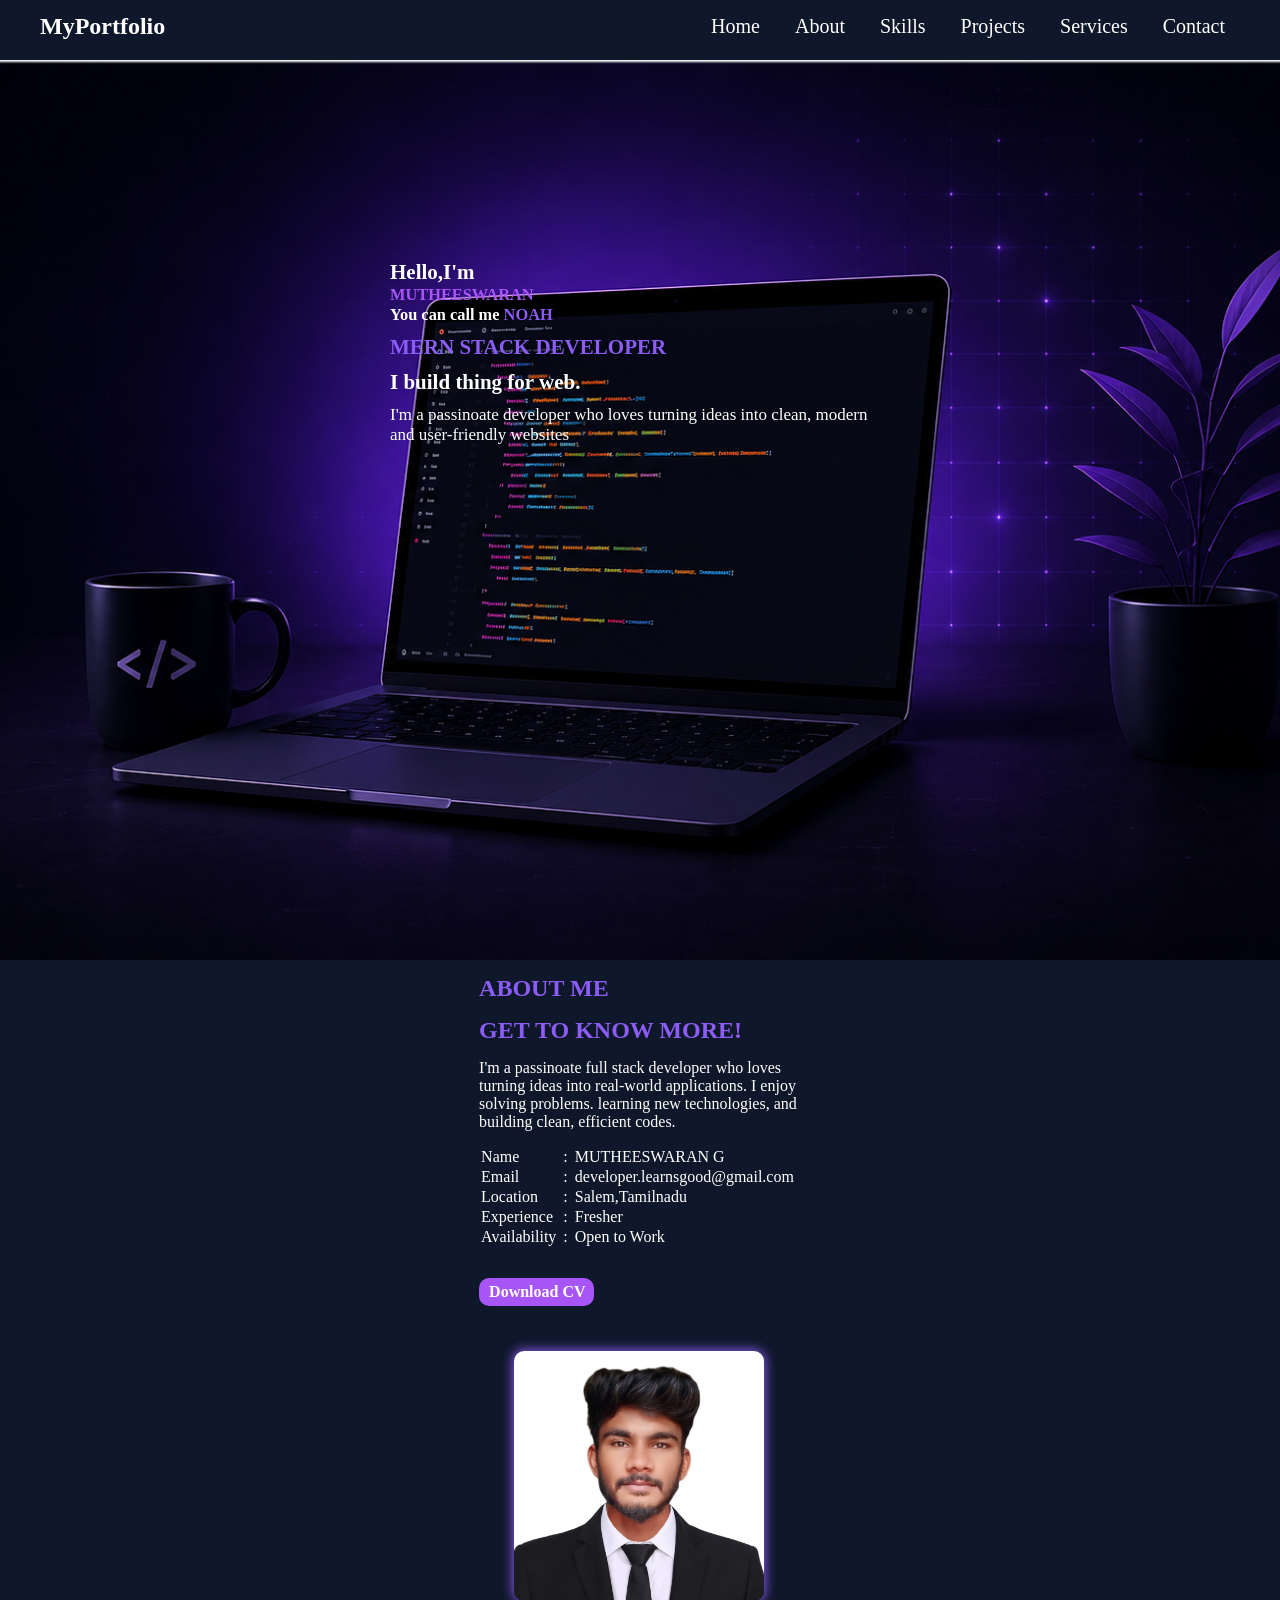
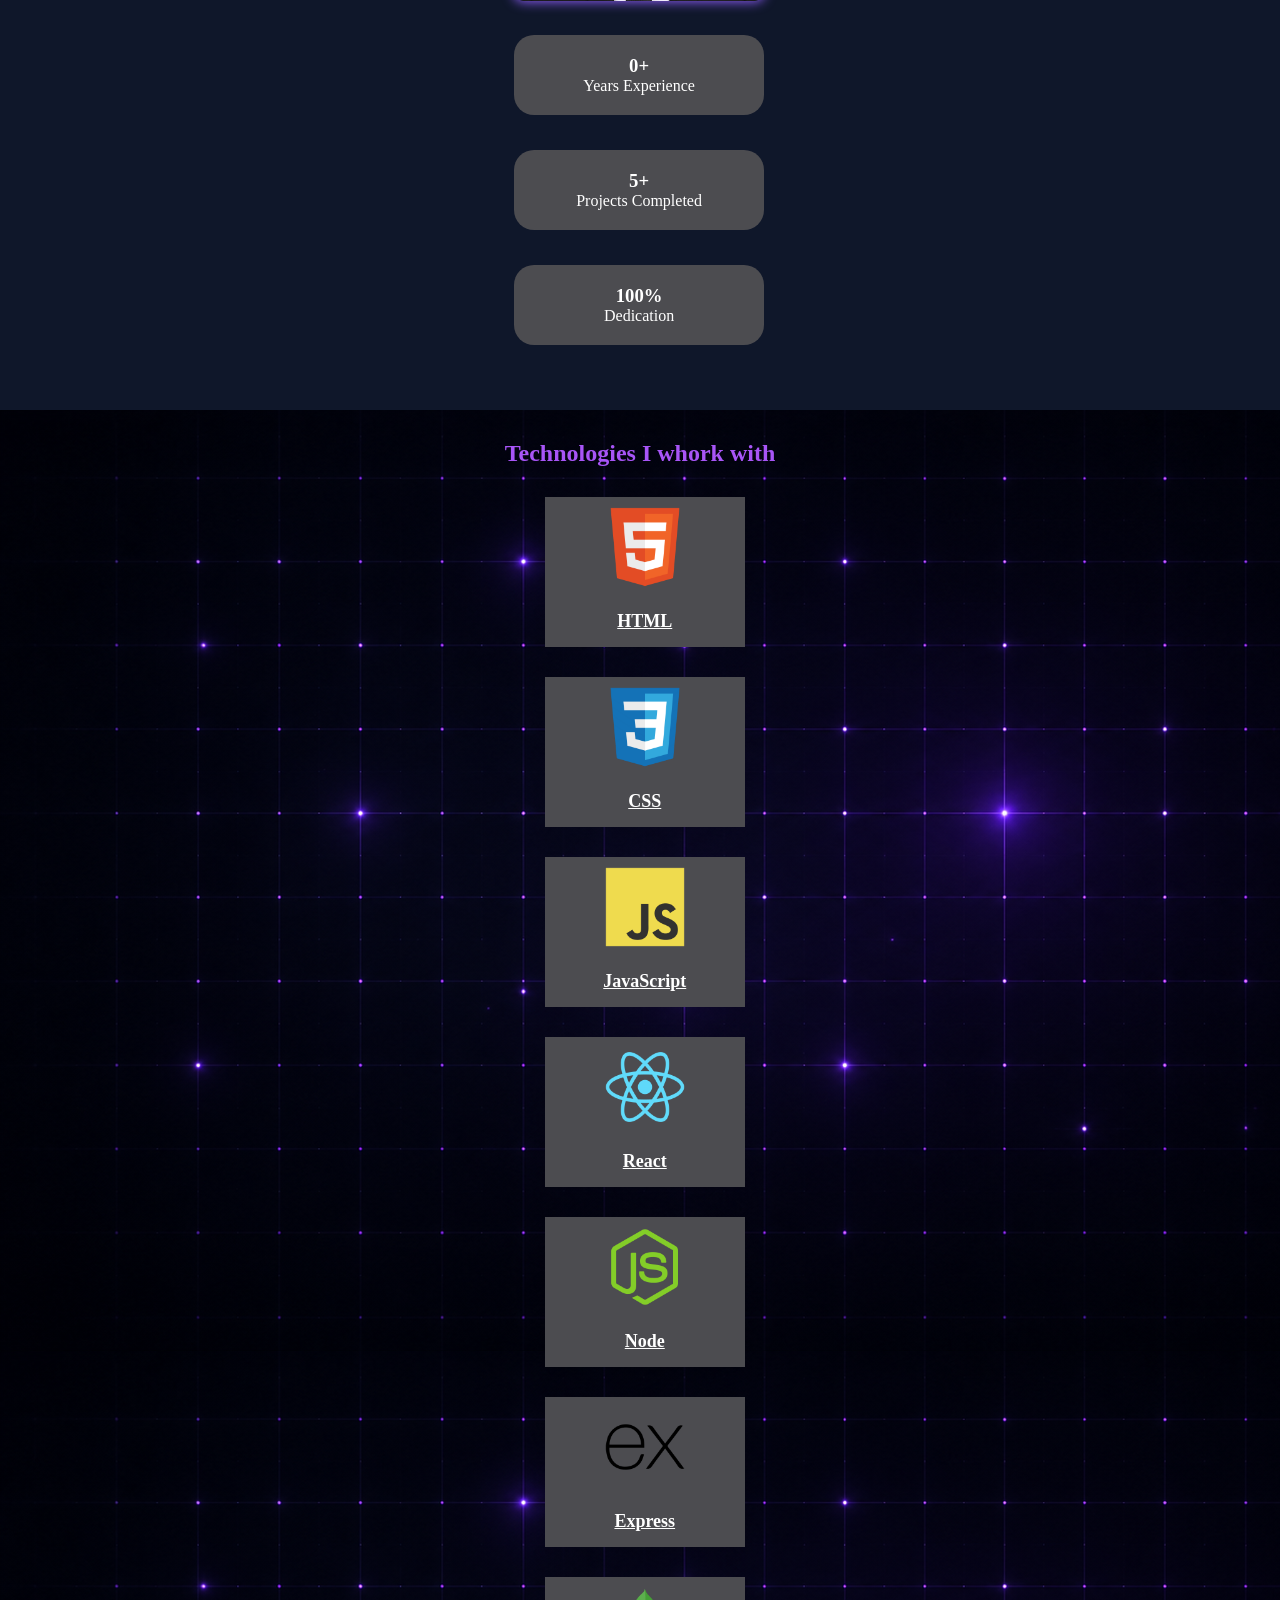
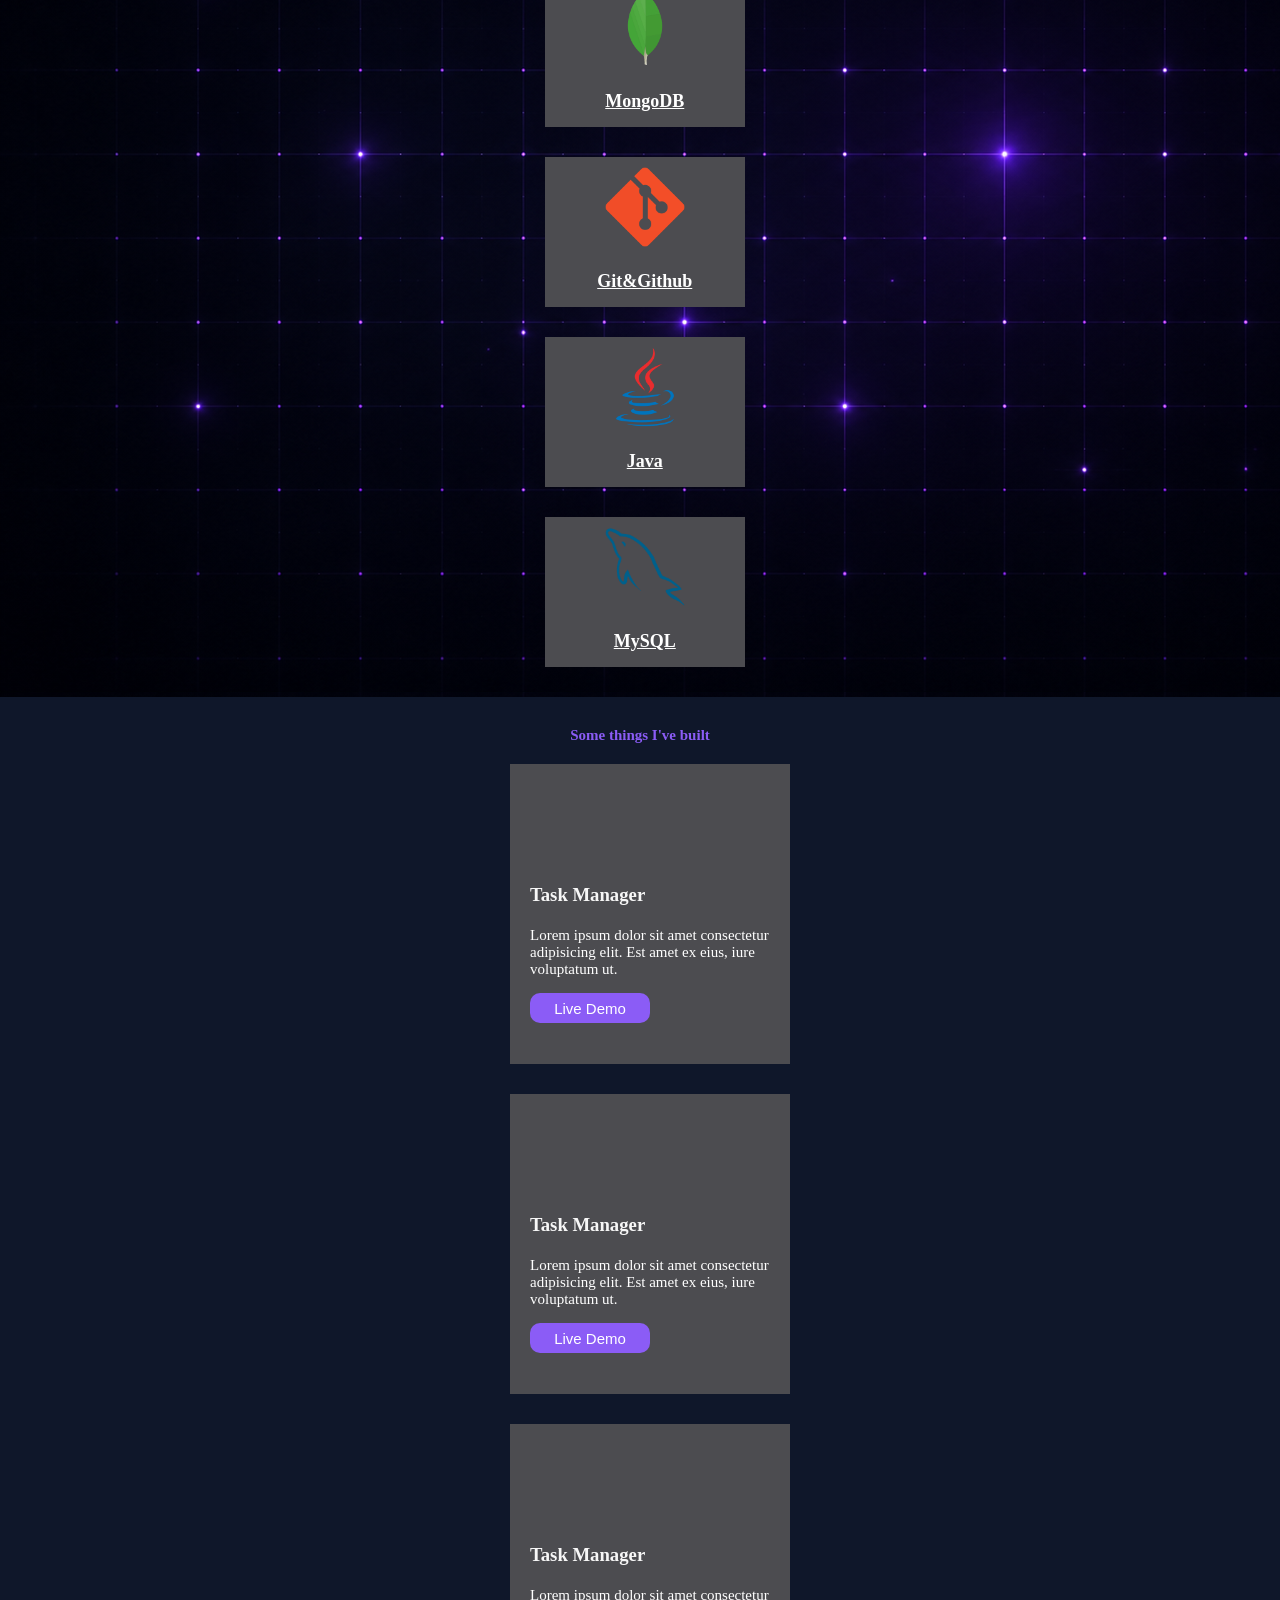
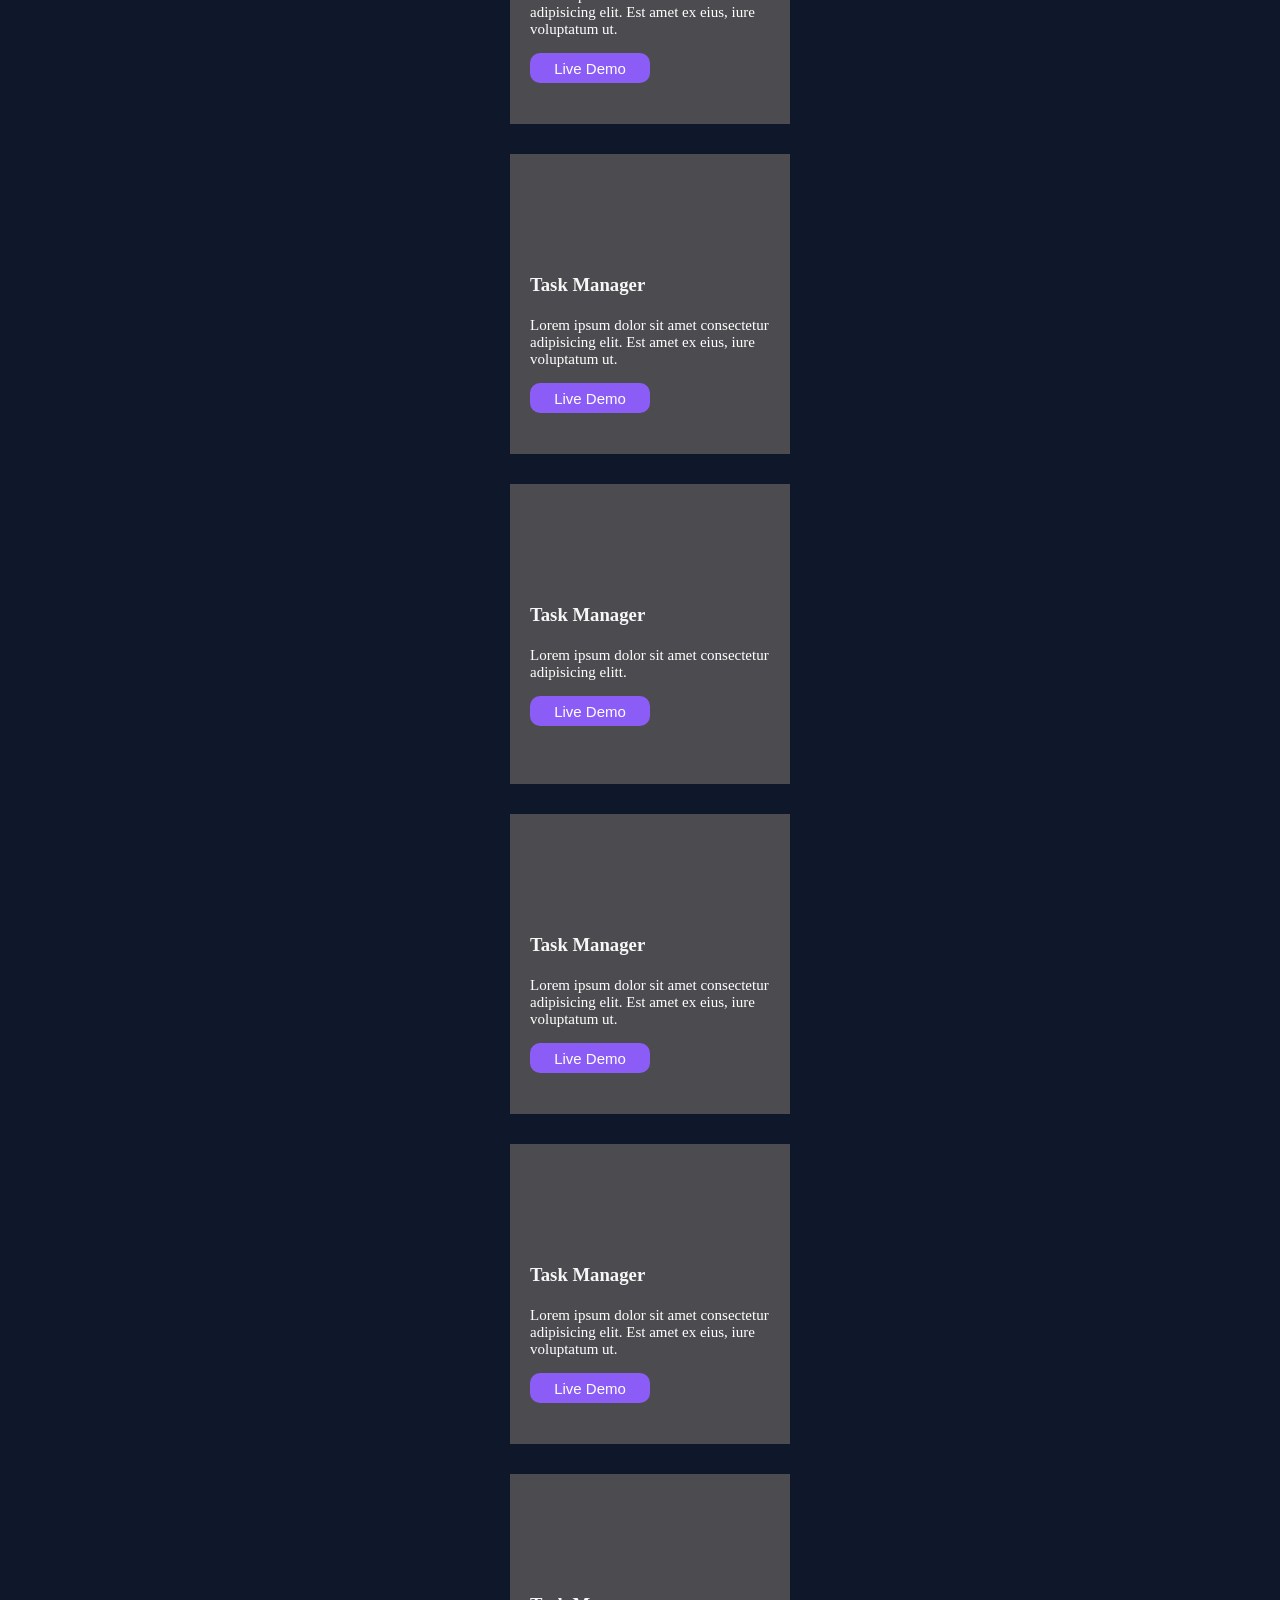
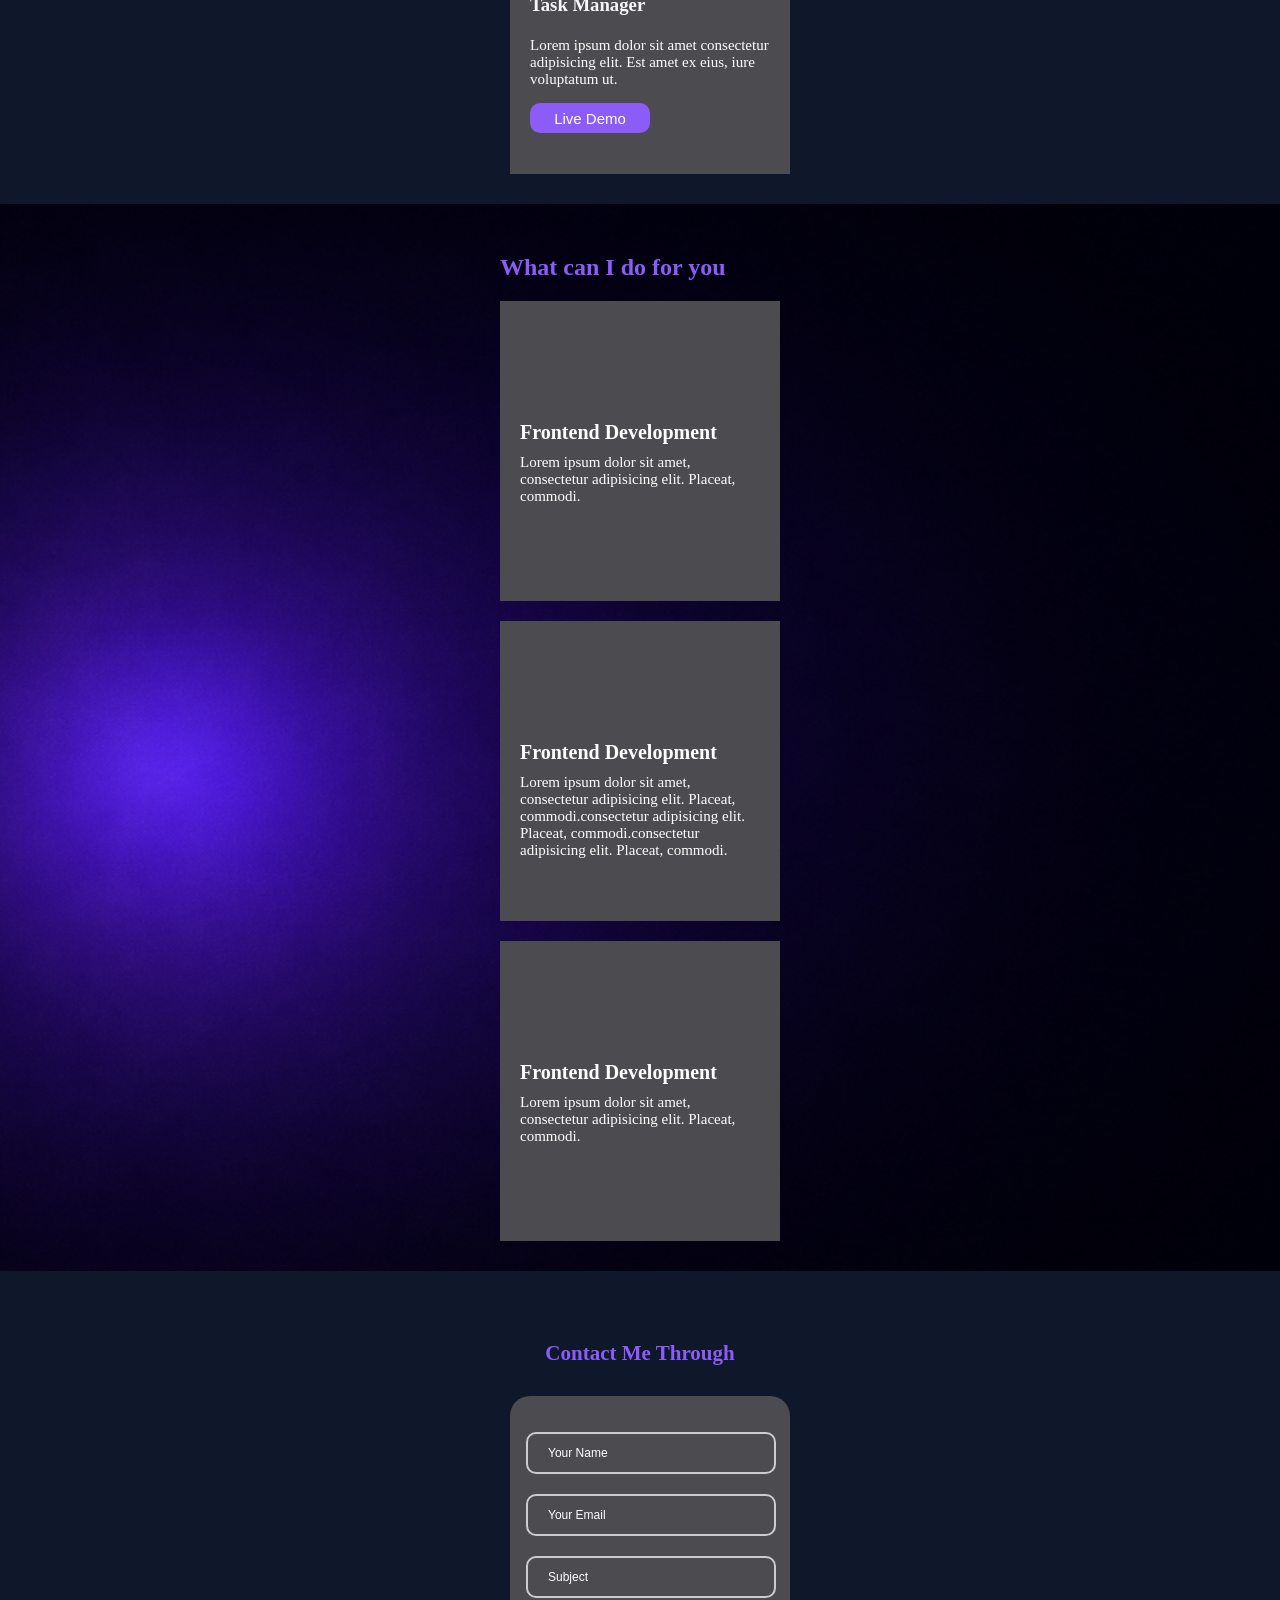
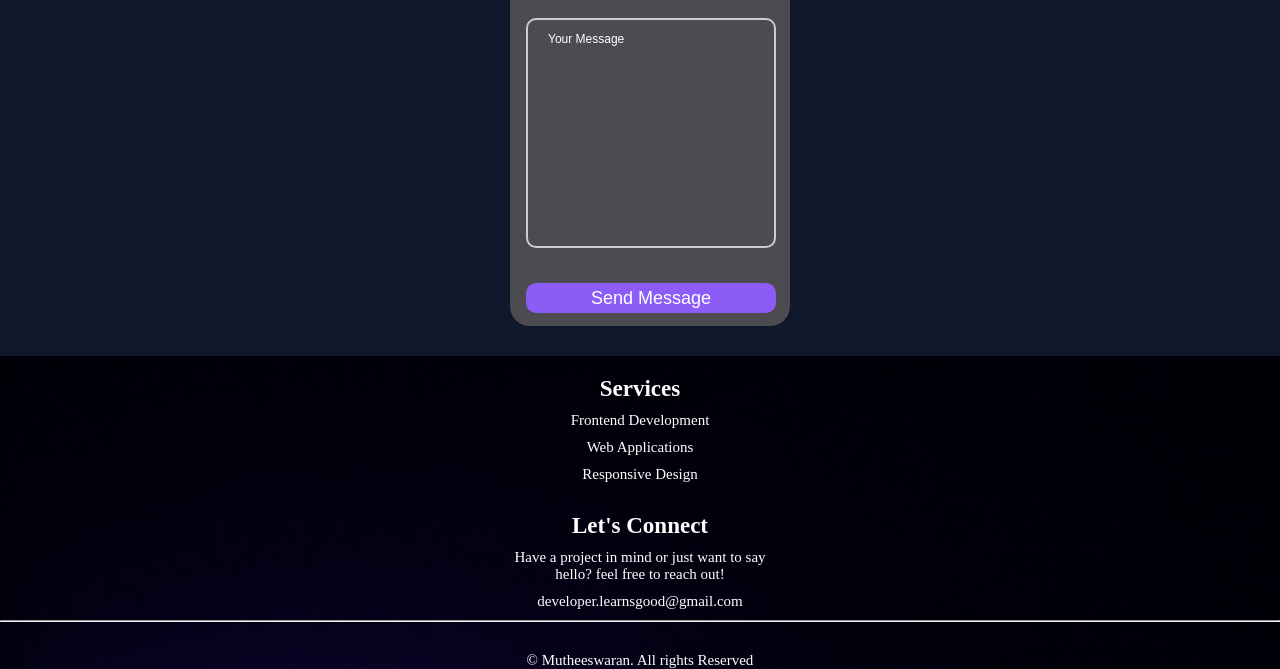
==== index.html @ 81191533 "one device complete" ====
<!DOCTYPE html>
<html lang="en">
<head>
    <meta charset="UTF-8">
    <meta name="viewport" content="width=device-width, initial-scale=1.0">
    <title>MUTHEESWARAN</title>

    <link rel="stylesheet" href="style.css">
    <link rel="stylesheet" href="responsive.css">
</head>
<body>
    <header>
        <nav class="navbar">
            <h1 class="logo">MyPortfolio</h1>
            <ul class="navbar-list">
                <li><a href="#home">Home</a></li>
                <li><a href="#about">About</a></li>
                <li><a href="#Skills">Skills</a></li>
                <li><a href="#projects">Projects</a></li>
                <li><a href="#services">Services</a></li>
                <li><a href="#contact">Contact</a></li>
            </ul>
           <p class="menu-icon"  onclick="shownav()"> <svg xmlns="http://www.w3.org/2000/svg" height="24px" viewBox="0 -960 960 960" width="24px" fill="#e3e3e3"><path d="M120-240v-80h720v80H120Zm0-200v-80h720v80H120Zm0-200v-80h720v80H120Z"/></svg></p>
        </nav>

        <nav class="side-navbar">
            <p class="side-icon" onclick="closenav()"><svg xmlns="http://www.w3.org/2000/svg" height="30px" viewBox="0 -960 960 960" width="30px" fill="#e3e3e3"><path d="m256-200-56-56 224-224-224-224 56-56 224 224 224-224 56 56-224 224 224 224-56 56-224-224-224 224Z"/></svg></p>
            <ul class="side-navbar-list">
                <li><a href="#home">Home</a></li>
                <li><a href="#about">About</a></li>
                <li><a href="#Skills">Skills</a></li>
                <li><a href="#projects">Projects</a></li>
                <li><a href="#services">Services</a></li>
                <li><a href="#contact">Contact</a></li>
            </ul>
          
        </nav>
        
    </header>

    <main class="main-container">
        <article class="full-content">
            <section class="main-content">
                <h2>Hello,I'm <br><h1 class="myname"> MUTHEESWARAN</h1></h2>
                <h1>You can call me <span class="nickname">NOAH </span></h1>
                <h2 class="domain">MERN STACK DEVELOPER</h2>
                <h2>I build thing for web.</h2>
                <p>I'm a passinoate developer who  loves turning ideas into  clean, modern and user-friendly websites</p>
            </section>
        </article>
<!-- --------------about section -------------------------------->
            <article class="about-container" id="about">
                <section class="full-about">
                <div class="about-container1">
                <h2>ABOUT ME</h2>
                <h2>GET TO KNOW MORE!</h2>
                <p>I'm a passinoate full stack developer who loves  turning ideas into real-world applications. I enjoy solving problems. learning new technologies, and building clean, efficient codes.</p>
                <table>
                    <tr>
                        <td>Name</td>
                        <td>:</td>
                        <td>MUTHEESWARAN G</td>
                    </tr>
                    <tr>
                        <td>Email</td>
                        <td>:</td>
                        <td>developer.learnsgood@gmail.com</td>
                    </tr>
                    <tr>
                        <td>Location</td>
                        <td>:</td>
                        <td>Salem,Tamilnadu</td>
                    </tr>
                    <tr>
                        <td>Experience</td>
                        <td>:</td>
                        <td>Fresher</td>
                    </tr>
                    <tr>
                        <td>Availability</td>
                        <td>:</td>
                        <td>Open to Work</td>
                    </tr>
                </table>
            <a href="./images/Mutheeswaran CV.pdf" download="mutheeswaran.pdf">Download CV</a>
            </div>
            <div class="about-container2">
                <img src="./images/WhatsApp Image 2026-07-20 at 5.52.42 PM.jpeg" alt="mutheeswaran-photo">
                <div class="about-container4">
                    <div class="card">
                        <div class="con1"></div>
                        <div class="con2">
                            <h1>0+</h1>
                            <p>Years Experience</p>
                        </div>
                    </div>
                    <div class="card">
                        <div class="con1">

                        </div>
                            <div class="con2">
                                <h1>5+</h1>
                                <p>Projects Completed</p>
                            </div>
                    </div>
                    <div class="card">
                        <div class="con1"></div>
                        <div class="con2">
                        <h1>100%</h1>
                        <p>Dedication</p>
                        </div>
                    </div>
                </div>
            </div>
            </section>
            </article>
            
        </article>


        <!----------------------------Skill section  --------------------------- -->
        

        <section class="skills" id="Skills">
        <div class="skill-container">
            <h2>Technologies I whork with</h2>
            <div class="skill-images">
                <div><img src="./images/skill icons/HTML5.png" alt="">
                    <h1>HTML</h1>
                </div>
                    <div><img src="./images/skill icons/CSS3.png" alt="">
                    <h1>CSS</h1>
                </div>
                <div><img src="./images/skill icons/JavaScript.png" alt="">
                    <h1>JavaScript</h1>
                </div>
                <div><img src="./images/skill icons/React.png" alt="">
                    <h1>React</h1>
                </div>
                <div><img src="./images/skill icons/Node.js.png" alt="">
                    <h1>Node</h1>
                </div>
                <div><img src="./images/skill icons/Express.png" alt="">
                    <h1>Express</h1>
                </div>
                <div><img src="./images/skill icons/MongoDB.png" alt="">
                    <h1>MongoDB</h1>
                </div>
                <div><img src="./images/skill icons/Git.png" alt="">
                    <h1>Git&Github</h1>
                </div>
                <div><img src="./images/skill icons/Java.png" alt="">
                    <h1>Java</h1>
                </div>
                <div><img src="./images/skill icons/MySQL.png" alt="">
                    <h1>MySQL</h1>
                </div>

            </div>
        </div>
        
    </section>

<!-- ------------------------Projects section ------------------------- -->

 <section class="Projects" id="projects">
        <div class="pro-container">
            <div class="pro-con1">
            <h1>Some things I've built</h1>
            </div>
            <a href="">View all projects</a>
            <div  class="pro-con2">
            <div class="pro-card">
                <div>
                <h3>Task Manager</h3>
                <p>Lorem ipsum dolor sit amet consectetur adipisicing elit. Est amet ex eius, iure voluptatum ut.</p>
                <button><a href="">Live Demo</a></button>
                </div>
            </div>
            
            <div class="pro-card">
                <div>
                <h3>Task Manager</h3>
                <p>Lorem ipsum dolor sit amet consectetur adipisicing elit. Est amet ex eius, iure voluptatum ut.</p>
                <button><a href="">Live Demo</a></button>
                </div>
            </div>
            
            <div class="pro-card">
                <div>
                <h3>Task Manager</h3>
                <p>Lorem ipsum dolor sit amet consectetur adipisicing elit. Est amet ex eius, iure voluptatum ut.</p>
                <button><a href="">Live Demo</a></button>
                </div>
            </div>
            
            <div class="pro-card">
                <div>
                <h3>Task Manager</h3>
                <p>Lorem ipsum dolor sit amet consectetur adipisicing elit. Est amet ex eius, iure voluptatum ut.</p>
                <button><a href="">Live Demo</a></button>
                </div>
            </div>
            
            <div class="pro-card">
                <div>
                <h3>Task Manager</h3>
                <p>Lorem ipsum dolor sit amet consectetur adipisicing elitt.</p>
                <button><a href="">Live Demo</a></button>
                </div>
            </div>
            
            <div class="pro-card">
                <div>
                <h3>Task Manager</h3>
                <p>Lorem ipsum dolor sit amet consectetur adipisicing elit. Est amet ex eius, iure voluptatum ut.</p>
                <button><a href="">Live Demo</a></button>
                </div>
            </div>
            
            <div class="pro-card">
                <div>
                <h3>Task Manager</h3>
                <p>Lorem ipsum dolor sit amet consectetur adipisicing elit. Est amet ex eius, iure voluptatum ut.</p>
                <button><a href="">Live Demo</a></button>
                </div>
            </div>
            
            <div class="pro-card">
                <div>
                <h3>Task Manager</h3>
                <p>Lorem ipsum dolor sit amet consectetur adipisicing elit. Est amet ex eius, iure voluptatum ut.</p>
                <button><a href="">Live Demo</a></button>
                </div>
            </div>
            
           
            </div>
        </div>

    </section>

<!-------------------------------------Service Section  ----------------------------------->

<section class="Services" id="services">
        <div class="ser-bg">
            <h1>What can I do for you</h1>
            <div class="full-ser">
            <div class="ser-container">
                <div class="ser-card">
                    <h3>Frontend Development</h3>
                    <p>Lorem ipsum dolor sit amet, consectetur adipisicing elit. Placeat, commodi.</p>
                </div>
            </div>
            <div class="ser-container">
                <div class="ser-card">
                    <h3>Frontend Development</h3>
                    <p>Lorem ipsum dolor sit amet, consectetur adipisicing elit. Placeat, commodi.consectetur adipisicing elit. Placeat, commodi.consectetur adipisicing elit. Placeat, commodi.</p>
                </div>
            </div>
            <div class="ser-container">
                <div class="ser-card">
                    <h3>Frontend Development</h3>
                    <p>Lorem ipsum dolor sit amet, consectetur adipisicing elit. Placeat, commodi.</p>
                </div>
            </div>

            </div>
        </div>

    </section>

     <section class="contact" id="contact">
        <div class="contact-bg">
            <div class="contact-full">
                <h1>Contact Me Through</h1>
                <div>

                </div>

                <div class="contact-card">

                    <div class="card-content">
                        <div>
                        <input type="text" placeholder="Your Name" >
                        <input type="text" placeholder="Your Email">
                        <input type="text" placeholder="Subject">
                        <input type="text" placeholder="Your Message">
                        <button type="submit">Send Message</button>
                        </div>
                    </div>


                </div>
            </div>

        </div>

    </section>

    <!-----------------------------footer Section  ----------------->
    <footer class="final">
        <div class="finish">
        <div class="final-card">
            <div>
            <h1>Services</h1>
            <h3>Frontend Development</h3>
            <h3>Web Applications</h3>
            <h3>Responsive Design</h3>
            </div>
        </div>
        <div class="final-card">
            <h1>Let's Connect</h1>
            <h3>Have a project in mind  or just want to  say <br>hello? feel free to reach out!</h3>
            <h3>developer.learnsgood@gmail.com</h3>
        </div>
        </div>
        <hr>
        <p>&copy; Mutheeswaran. All rights Reserved</p>
    </footer>
  
    </main>

 
 
      <!--    </section>

     
 
   

 
   
      -->

     <script src="script.js"></script>
</body>
</html>
---- style.css ----
*{
    margin: 0;
    padding: 0;
    box-sizing: border-box;
    color: #ffff;
}
a{
    text-decoration: none;
}
.navbar-list li a{
    transition: 0.5s;
    padding: 5px 10px;
    transition:  1s;
}
.navbar-list li:hover{
    transform: scale(1.2);
    background-color: #8B5CF6;
    border-radius: 10px;
    transition: 0.8s;
}
ul{
    list-style-type: none;
}
button{
    background-color: #8B5CF6;
    border: none;
    border-radius: 10px;
    margin-top: 15px;
}
header{
    background-color: #0F172A;
    height: 60px;
    position: sticky;
    box-shadow: 0 0 2px 2px #ffffff;
    padding-left: 20px;
    padding-right: 20px;
}
.navbar{
    display: flex;
    justify-content: space-between;
    align-items: center;
    padding: 10px 20px 10px 20px;
}
.navbar-list{
    display: flex;
}
.navbar-list li{
    padding-left: 10px ;
    cursor: pointer;
    font-size: 20px;
    display: flex;
    padding-right:5px ;
}
.menu-icon{
    display: none;
}
.side-navbar{
    position: fixed;
    top: 0;
    left: -300px;
    width: 50%;
    height: 100vh;
    background-color: #0F172A;
    transition: 1s;
    display: none;
}

.side-navbar-list li{
    padding-bottom: 20px;
    font-size:20px ;
    padding-left: 10px;
    padding-top: 20px;
}
.side-icon{
    text-align: right;
    padding: 20px;
}
.side-navbar-list li:hover{
    border-left: 5px solid white;
    background-color: gray;
    padding-left: 20px;
    transition: all 1s;
}

.full-content{
    background: url(/images/BG-images/home.png);
    height: 100vh;
    background-repeat: no-repeat;
    background-position: center;
    background-size: cover;
    display: flex;
    justify-content: center;
}
.main-content{
    margin: 200px 40px;
    display: inline-block;
    font-size: 14px;
    width: 500px;
}
.myname{
    color: #A855F7;
}
.nickname{
    color: #8B5CF6;
}
.domain{
    color: #8B5CF6;
    margin-top: 10px;
    margin-bottom: 10px;
}
.main-content p {
    margin-top: 10px;
    font-size: 17px;
}




.about-container{
    background-color: #0F172A;
    height: max-content;  
    display: flex;
    justify-content:center ;
}
.full-about{
    display: inline-block;
}

.about-container1  p{
    margin: 15px 0px;
    width: 320px;
}
.about-container1 h2{
    margin: 15px 0px;
    color: #8B5CF6;
}
.about-container1 a{
    display: inline-block;
    padding: 5px 0px 5px 10px;
    width: 115px;
    margin: 15px 0px;
    font-weight: 800;
    border-radius: 10px;
    background-color: #A855F7;
}
.about-container2{
    padding-bottom: 30px;
    margin-left: 35px;
}
.about-container2  img{
    border-radius: 10px;
    height : 250px;
    width:250px;
    margin: 30px 0px 30px 0px;
    box-shadow: 0 0 12px 1px #8B5CF6;
}
table{
    margin: 15px 0px;
    width: 200px;
   
}
td{
    padding-right: 5px;
    font-size: 16px;
}
.card{
    background:#4c4c50;
    text-align: center;
    border-radius:20px;
    margin-bottom: 35px;
    padding: 20px 0px;
    transition: all 1s;
    width:250px;
    
}
.card:hover{
    box-shadow: 0 0 22px 1px #8B5CF6;
    transform: scale(1.1);
}
.con2  div{
    color: white;
}


.skills{
    background-image: url(./images/BG-images/about.png);
    height: max-content;
    display: flex;
    text-align: center;
    justify-content: center;
}
.skill-container{
    padding-bottom: 30px;
}
.skill-container > h2 {
    padding: 30px 0px 0px 0px;
    color:#A855F7;

}

.skill-images  div{
    margin-top: 30px;
    margin-left:40px ;
    height: 150px;
    width: 200px;
    background-color: #4c4c50;
    transition: 1s;
}
.skill-images  img{
    margin-top: 10px;
    height: 80px;
    opacity: 1;
}
.skill-images  h1{
    color: white;
    margin-top: 20px;
    font-size: 18px;
    text-decoration:underline ;
}
.skill-images div:hover{
    transform: scale(1.1);
    box-shadow: 0 0 20px 1px #8B5CF6;
}



.Projects{
    background-color:#0F172A;
    height: max-content;
    display: flex;
    flex-direction: column;
    justify-content: center;
}
.pro-con1{
    font-size: 10px;
    text-align: center;
    padding-top: 30px;
    padding-bottom: 20px;
}
.pro-con1 h1{
    color: #8B5CF6;
}
.pro-container > a{
    display: none;
}
.pro-con2{
    display: flex;
    flex-direction: column;
    align-items: center;

}
.pro-card{
    height: 300px;
    width: 280px;
    background-color: #4c4c50; 
    margin-left: 20px;
    backface-visibility: visible;
    border-radius: var(--border-radius);
    transition: all 1s;
    margin-bottom: 30px;
}
.pro-card:hover{
    box-shadow: 0 0 10px 1px #8B5CF6;
    transform: scale(1.1);
}
.pro-card h3{
    margin-bottom: 21px ;
    color: #f7f7f7;
}
.pro-card p{
    font-size: 15px;
    width: 255px;
}
.pro-card div{
    margin-top: 120px;
    margin-left: 20px;
    display: inline-block;
}
.pro-card button{
    height: 30px;
    width: 120px;
}
.pro-card button a{
    font-size: 15px;
}






.Services{
    height:max-content;
    background-image: url(./images/BG-images/services.png);
    background-repeat: no-repeat;
    background-size: cover;
    background-position: center;
    display: flex;
    flex-direction: column;
    align-items: center;
}
.ser-bg h1{
    padding-top: 50px;
    color: #8B5CF6;
}
.ser-container{
    height: 300px;
    width: 280px;
    background-color: #4c4c50;
    margin-top: 20px;
    display: inline-block;
    transition: all 1s;
}
.ser-container:hover{
    box-shadow: 0 0 10px 1px #8B5CF6;
    transform: scale(1.1);
}
.full-ser{
    display:flex;
    flex-direction: column;
    align-items: center;
    margin-bottom: 30px;
}
.ser-card {
    margin-top: 120px;
    margin-left: 20px;
}
.ser-card h3{
    margin-bottom: 10px;
    font-size: 20px;
    font-weight: 800;
}
.ser-card p{
    font-size: 15px;
    width: 240px;
}


.contact{
    background-color:#0F172A ;
    height: max-content;
    display: flex;
    flex-direction: column;
    align-items: center;
}
.contact-full{
    padding-bottom: 30px;
}

.contact-full h1{
    padding-top: 70px;
    color:#8B5CF6;
    font-size: 21px;
    text-align: center;
}
.contact-card{
    height: 530px;
    width: 280px;
    margin-top: 30px;
    margin-left: 20px;
    background-color: #4c4c50;
    border-radius: 20px;
    backface-visibility: visible;

}
.contact-card div{
    padding-top: 8px;
    margin-left: 8px;
}
.card-content input[type="text"] {
  width: 250px;                 
  padding: 12px 20px;
  margin-top: 20px;                           
  box-sizing: border-box;      
  border: 2px solid #ccc;       
  border-radius: 10px;           
  font-size: 12px;              
  background-color: #4c4c50; 
  backface-visibility: visible; 
}
.contact-card input:nth-of-type(4) {
    padding-bottom:200px ;
    margin-bottom: 20px;
}
.card-content button{
    height: 30px;
    width: 250px;
    font-size: 18px;
}
.card-content button:hover{
    transform: none;
}

.card-content input::placeholder{
    color: white;
}

.final{
    height: max-content;
    background-image: url(./images/BG-images/footer.png);
    background-size: cover;
    text-align: center;
}

.final-card h3{
    padding-bottom: 10px;
    font-size: 15px;
    font-weight: 200;
}
.final-card h1{
    margin-bottom: 10px;
    font-size: 23px;
}
.final hr{
    color: white;
    width: 100%;
}
 .final-card{
        padding-top: 20px;
    }

.final p{
    margin-top: 30px;
    font-size: 15px;
}
---- responsive.css ----
@media  screen and (max-width:760px) {
    .navbar-list{
        display: none;
    }
    .menu-icon{
        display: block;
    }
    .navbar svg{
        display: block;
    }
    .side-navbar{
        display: block;
    }
}
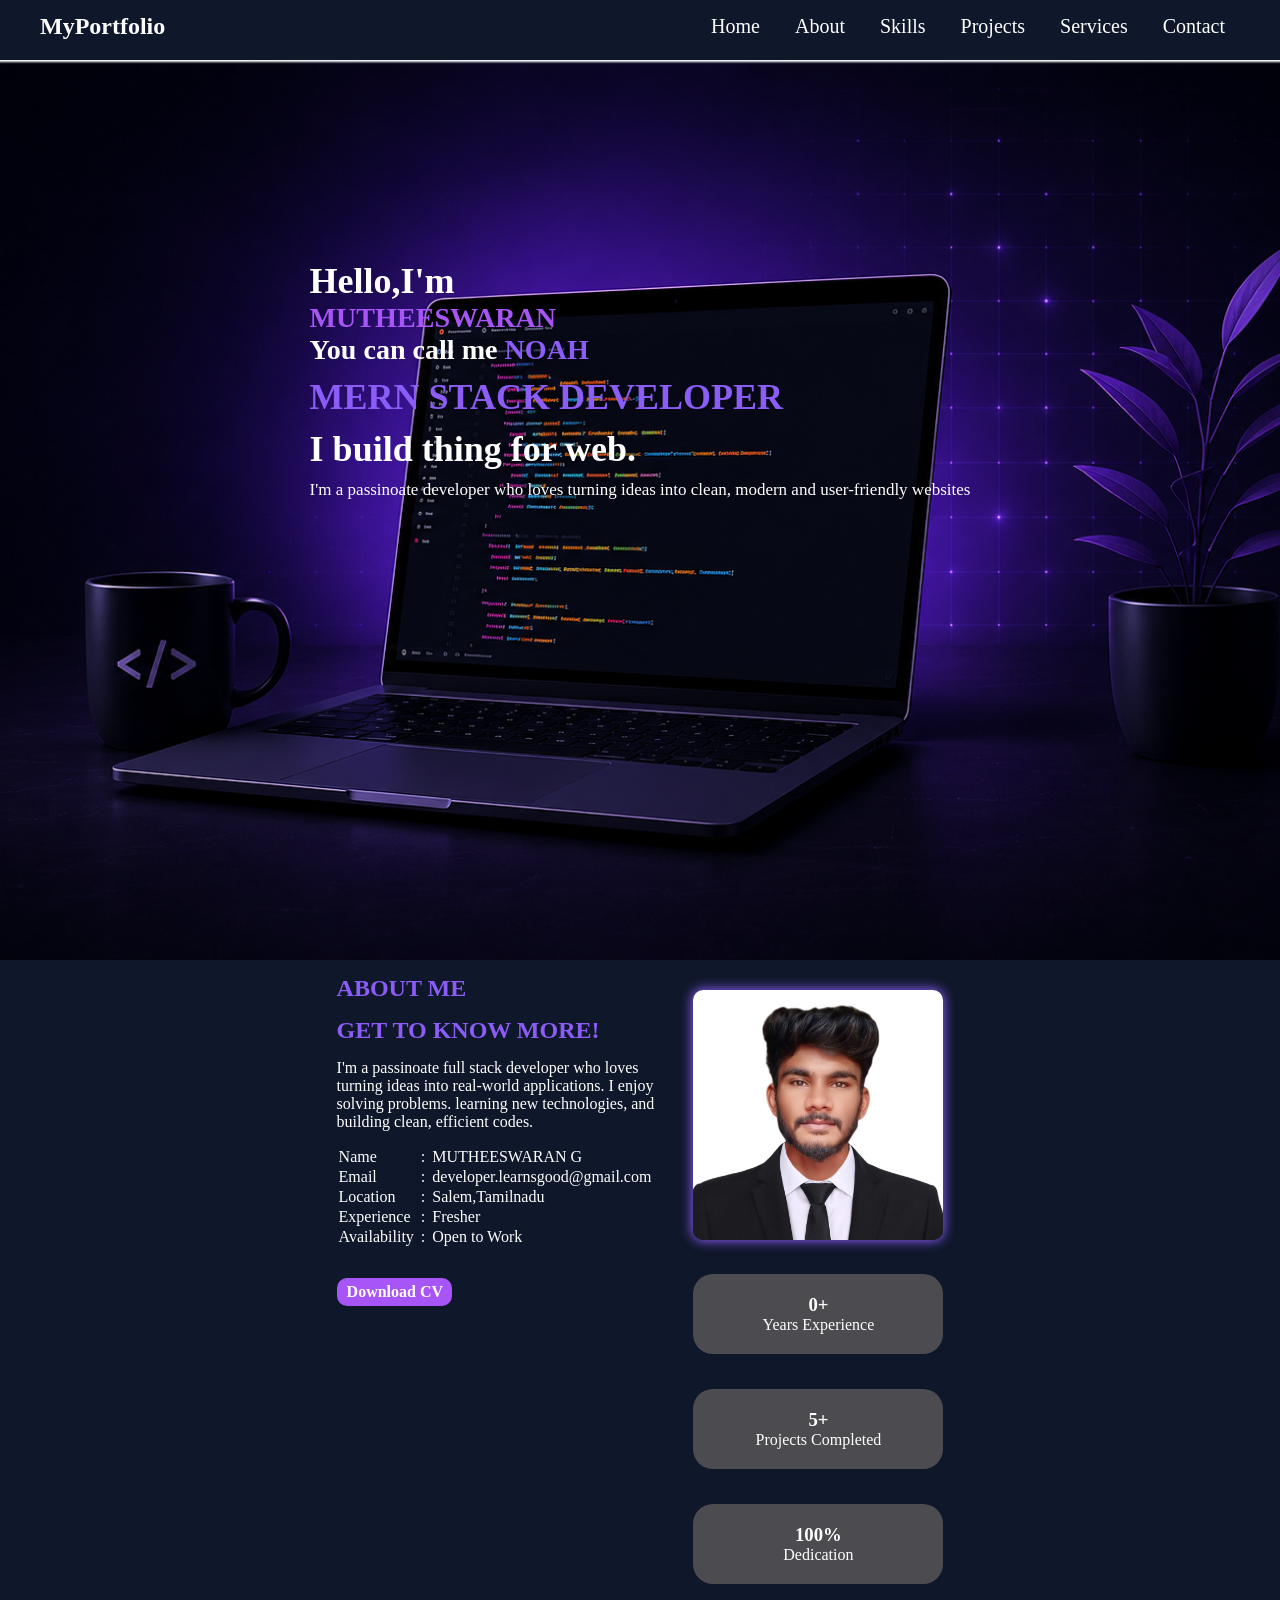
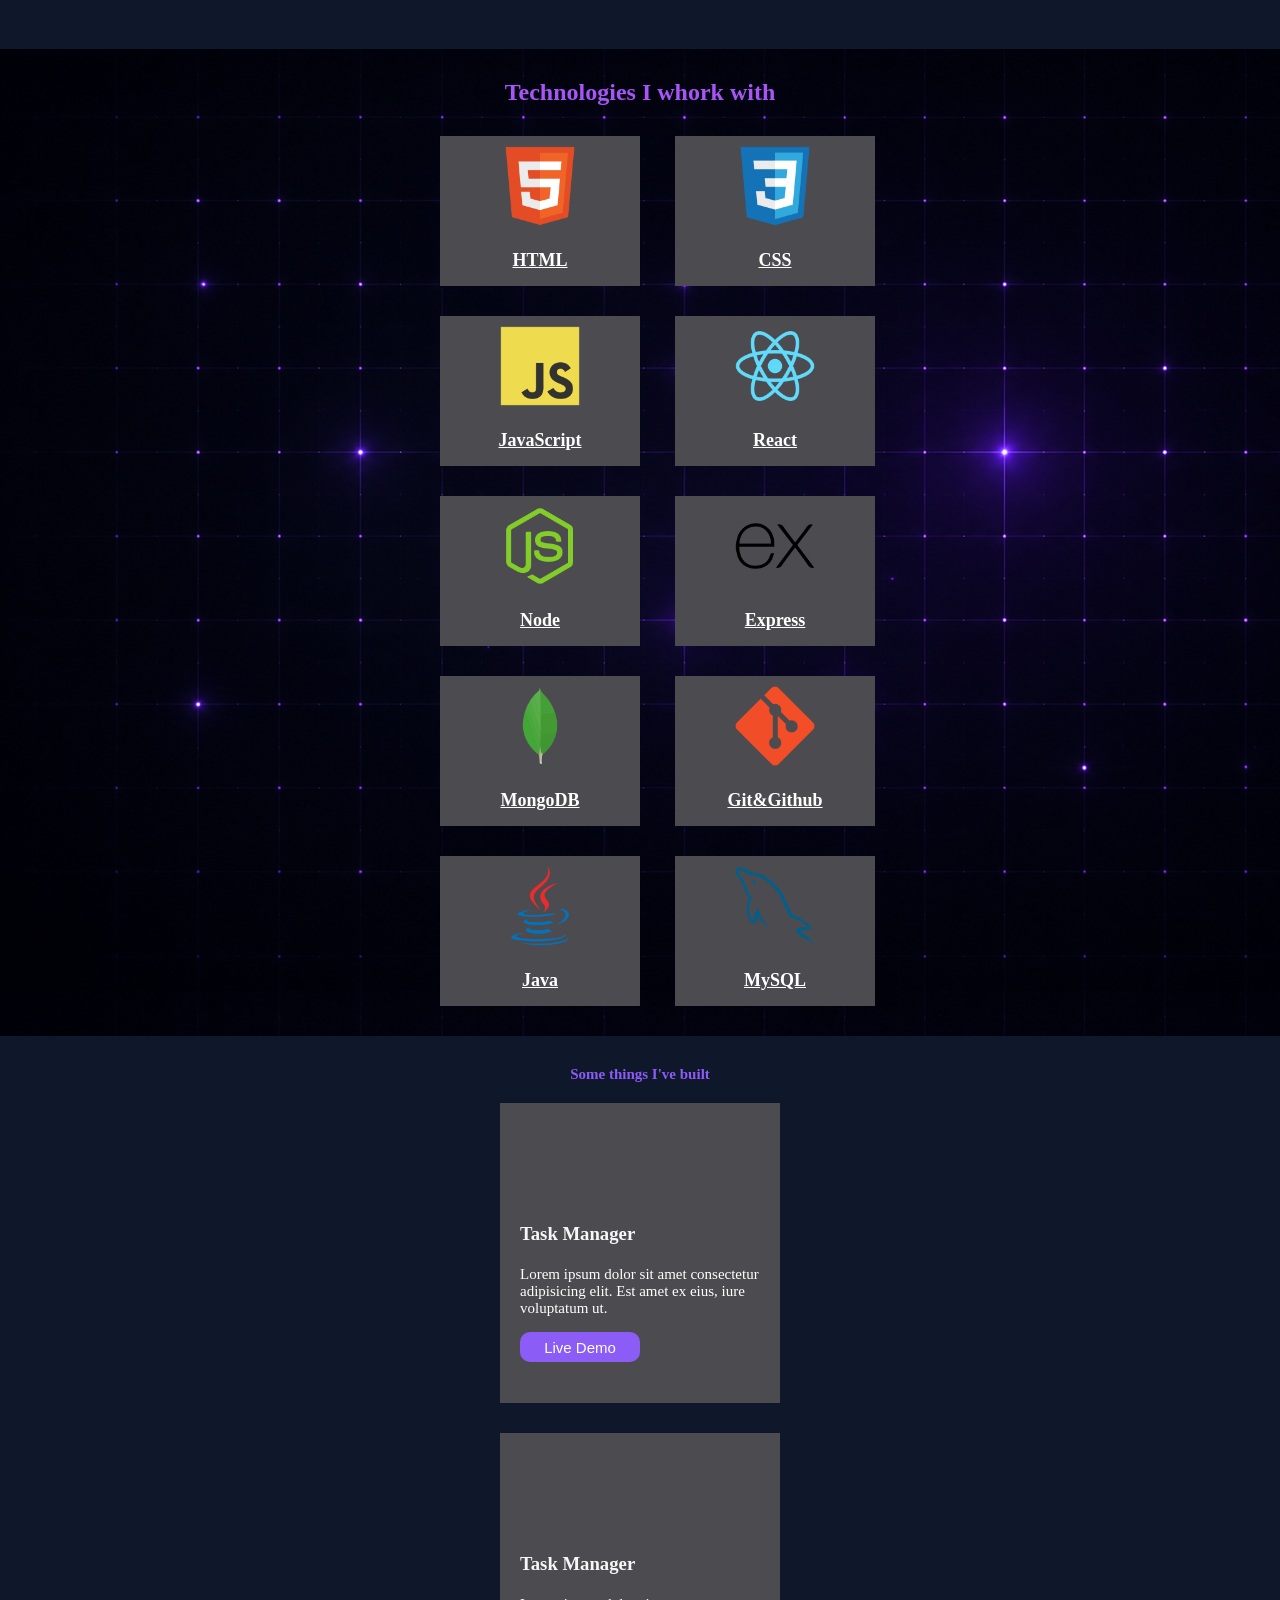
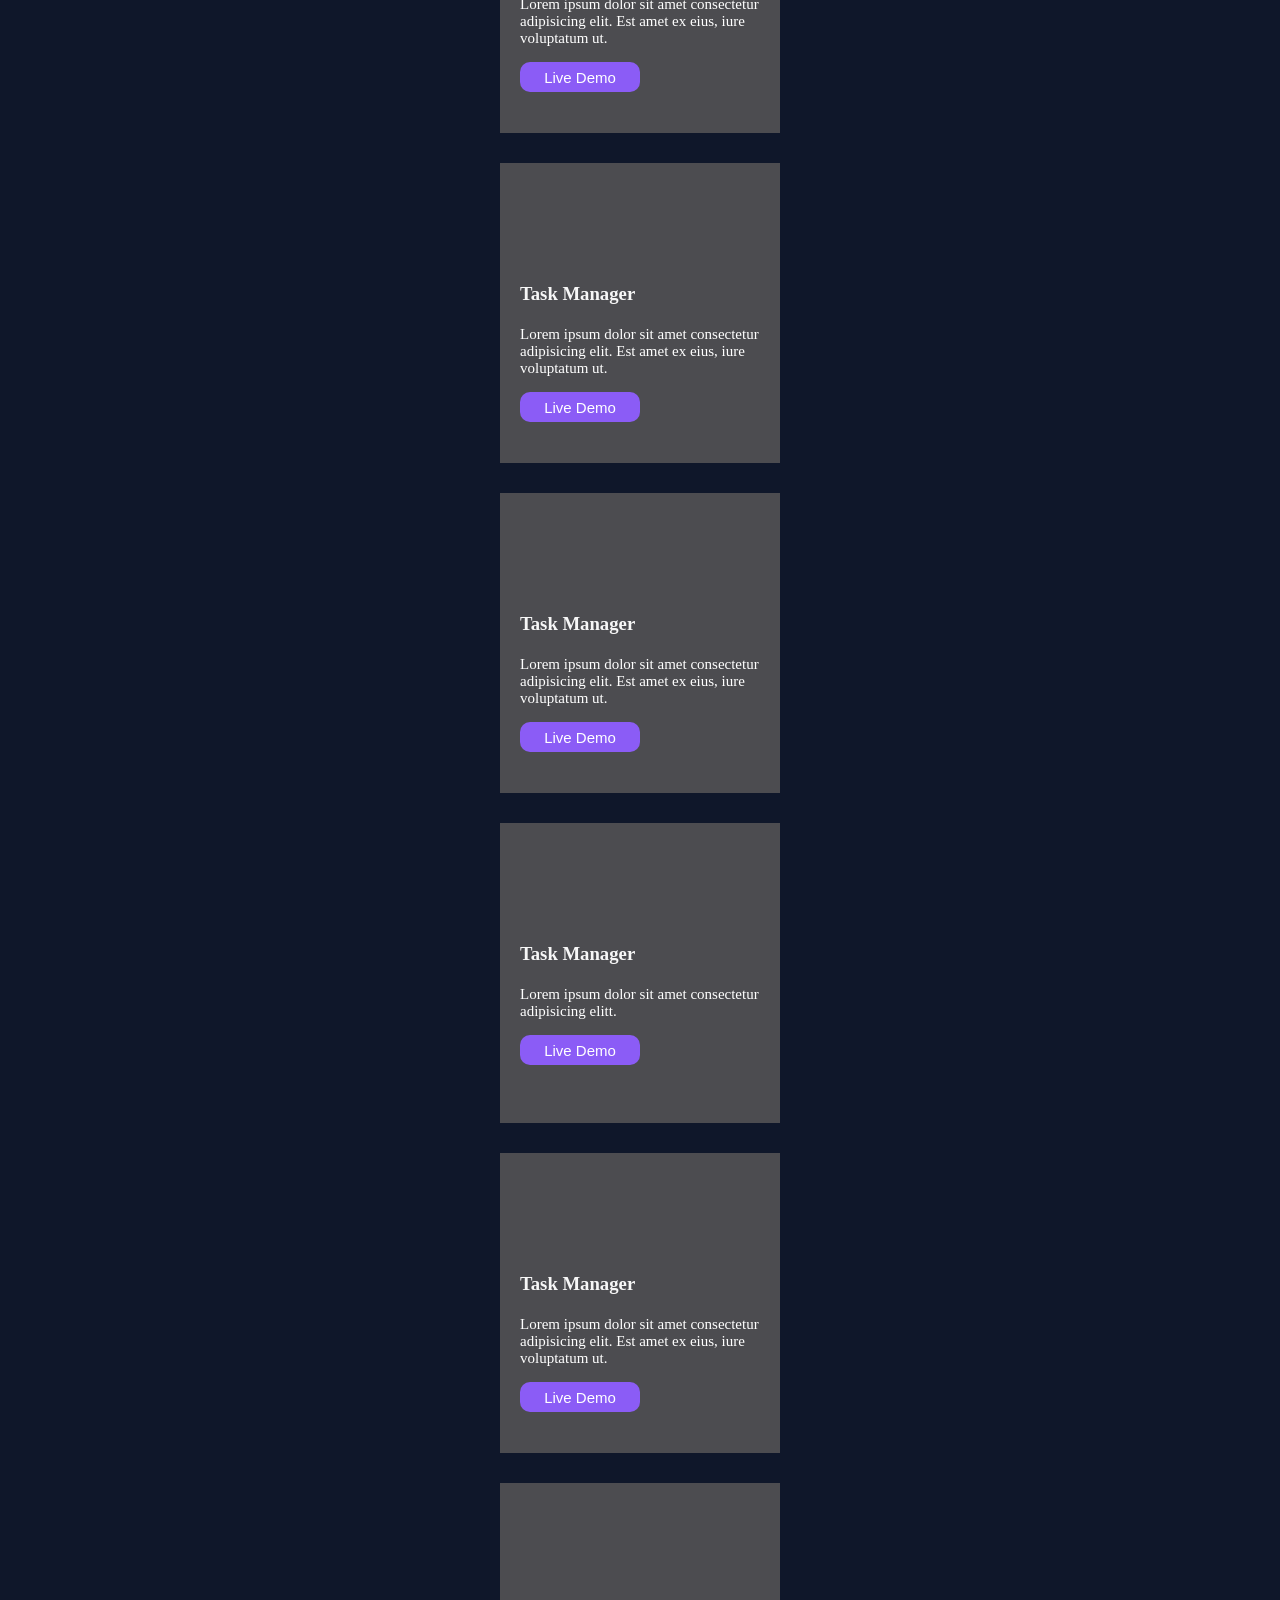
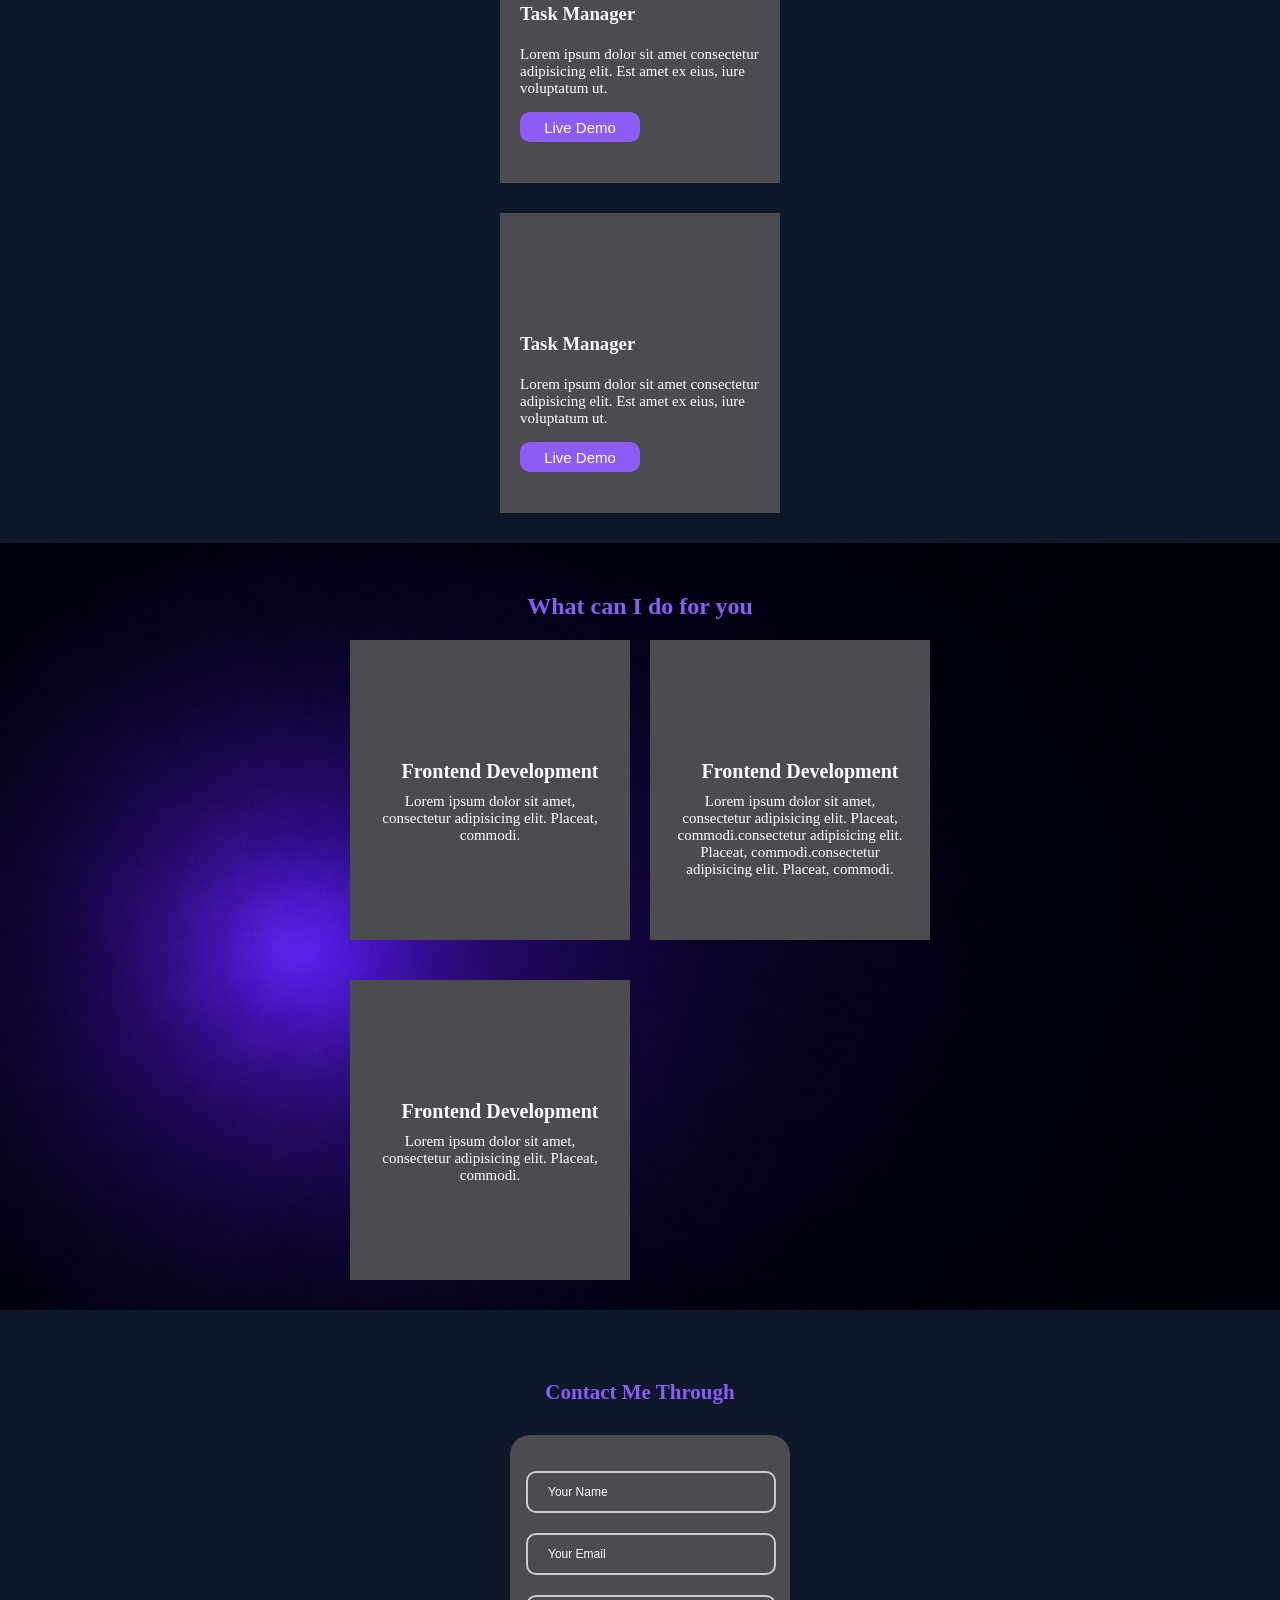
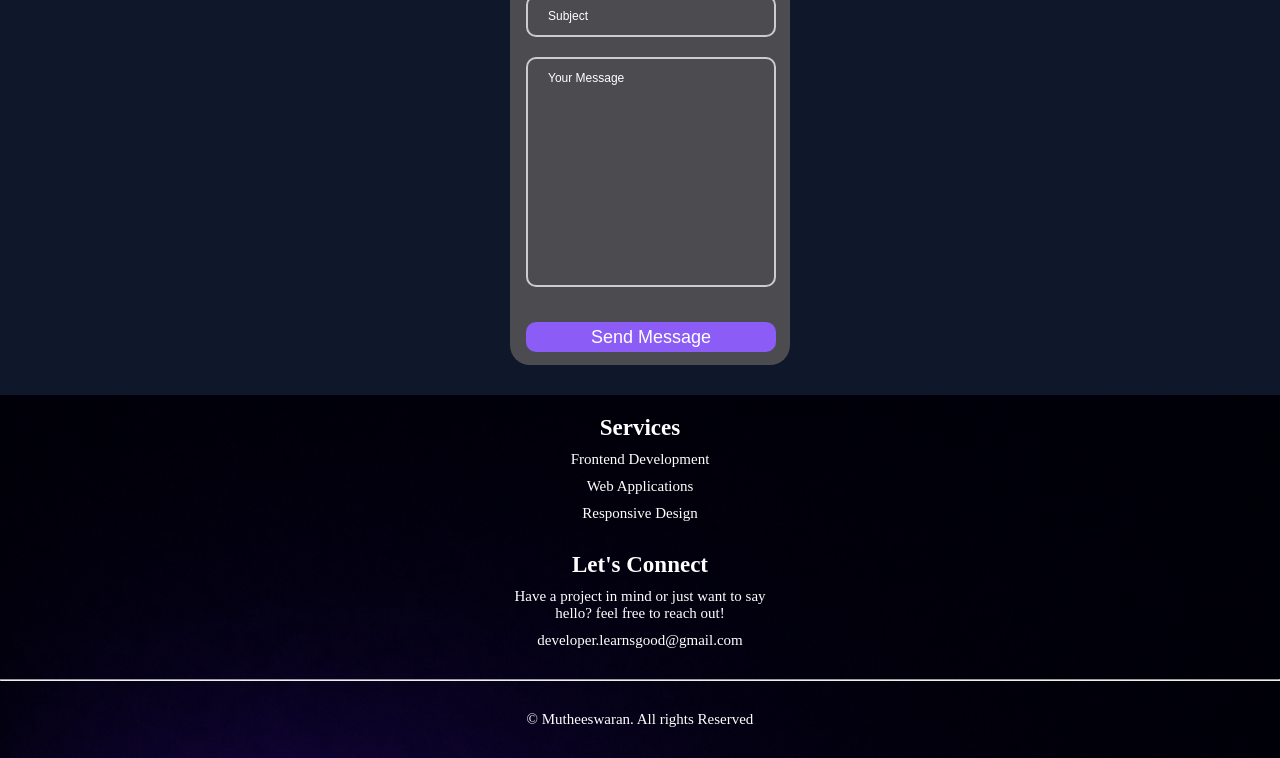
==== commit 0788f60c: "second device completed" ====
--- a/index.html
+++ b/index.html
@@ -234,8 +234,8 @@
                 </div>
             </div>
             
-           
-            </div>
+           </div>
+
         </div>
 
     </section>
--- a/style.css
+++ b/style.css
@@ -3,6 +3,7 @@
     padding: 0;
     box-sizing: border-box;
     color: #ffff;
+    scroll-behavior: smooth;
 }
 a{
     text-decoration: none;
@@ -57,7 +58,7 @@
 .side-navbar{
     position: fixed;
     top: 0;
-    left: -300px;
+    left: -400px;
     width: 50%;
     height: 100vh;
     background-color: #0F172A;
@@ -95,7 +96,6 @@
     margin: 200px 40px;
     display: inline-block;
     font-size: 14px;
-    width: 500px;
 }
 .myname{
     color: #A855F7;
@@ -200,7 +200,7 @@
 
 .skill-images  div{
     margin-top: 30px;
-    margin-left:40px ;
+    margin-left:35px ;
     height: 150px;
     width: 200px;
     background-color: #4c4c50;
@@ -253,7 +253,6 @@
     height: 300px;
     width: 280px;
     background-color: #4c4c50; 
-    margin-left: 20px;
     backface-visibility: visible;
     border-radius: var(--border-radius);
     transition: all 1s;
@@ -412,6 +411,7 @@
     font-size: 23px;
 }
 .final hr{
+    margin-top: 20px;
     color: white;
     width: 100%;
 }
@@ -422,4 +422,8 @@
 .final p{
     margin-top: 30px;
     font-size: 15px;
-} +} 
+.final{
+    padding-bottom: 30px;
+
+}
--- a/responsive.css
+++ b/responsive.css
@@ -14,5 +14,26 @@
         display: block;
     }
 } 
+@media screen and (min-width:761px) {
+    .main-content{
+        font-size: 1.5rem;
+        align-items:start ;
+    }
+    .full-about{
+        display: flex;
+    }
+    .skill-images{
+        display: grid;
+        grid-template-columns: 1fr 1fr;
+    }
+    .ser-bg{
+        text-align: center;
+    }
+    .full-ser{
+        display: grid;
+        grid-template-columns: 1fr 1fr;
+        gap: 20px;   
+        }
+}
 
 
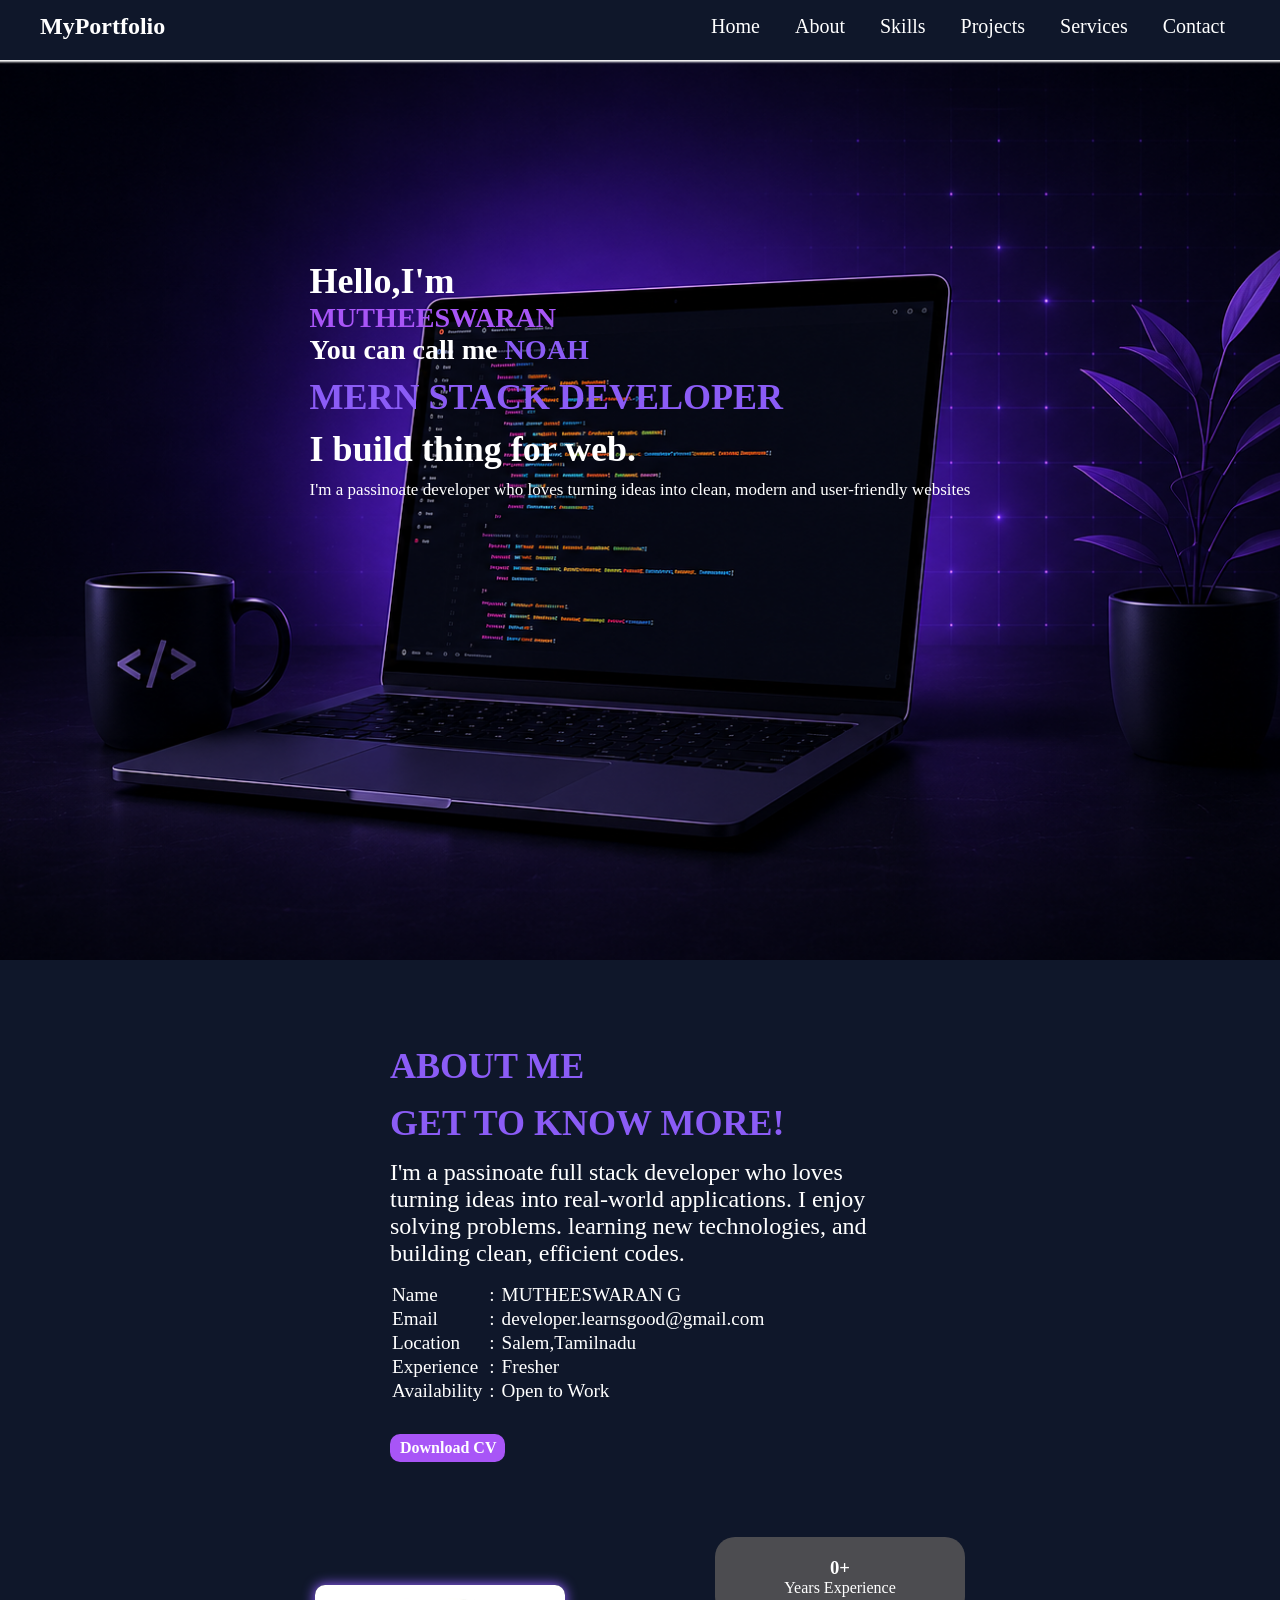
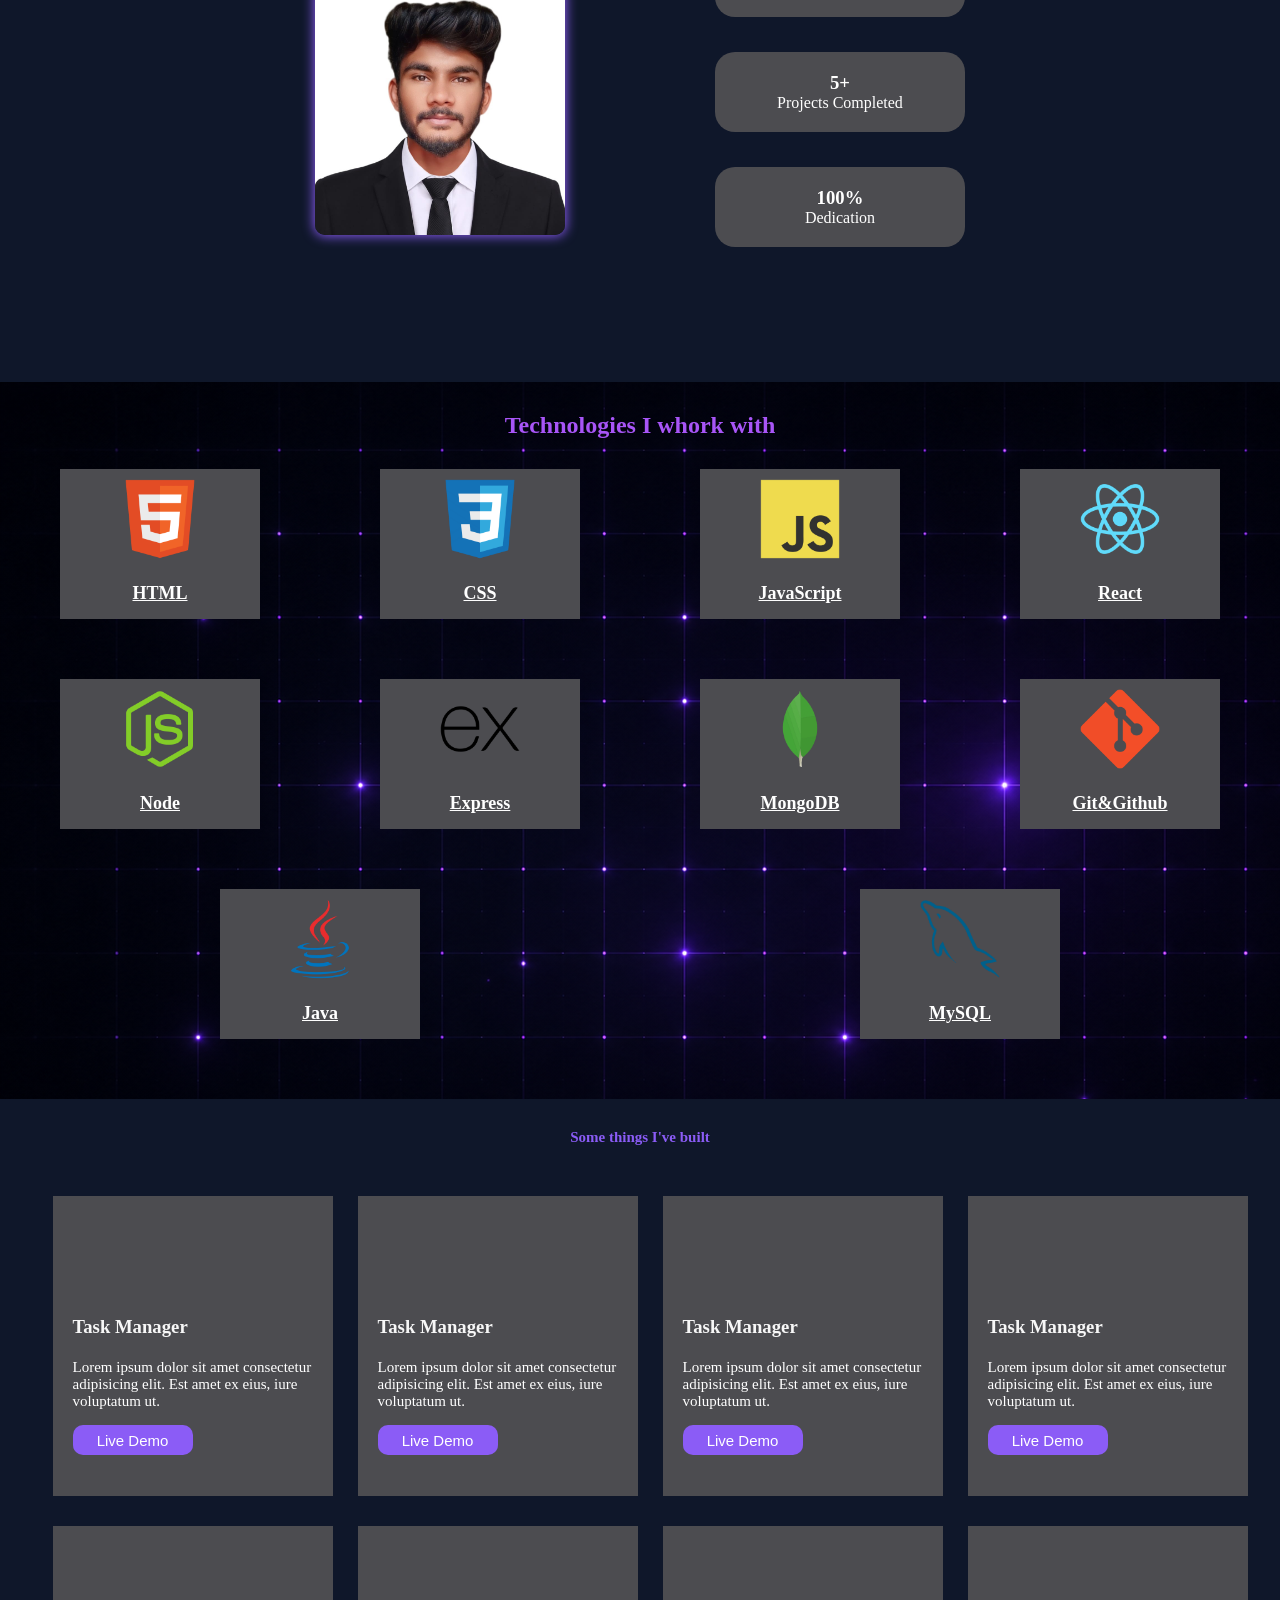
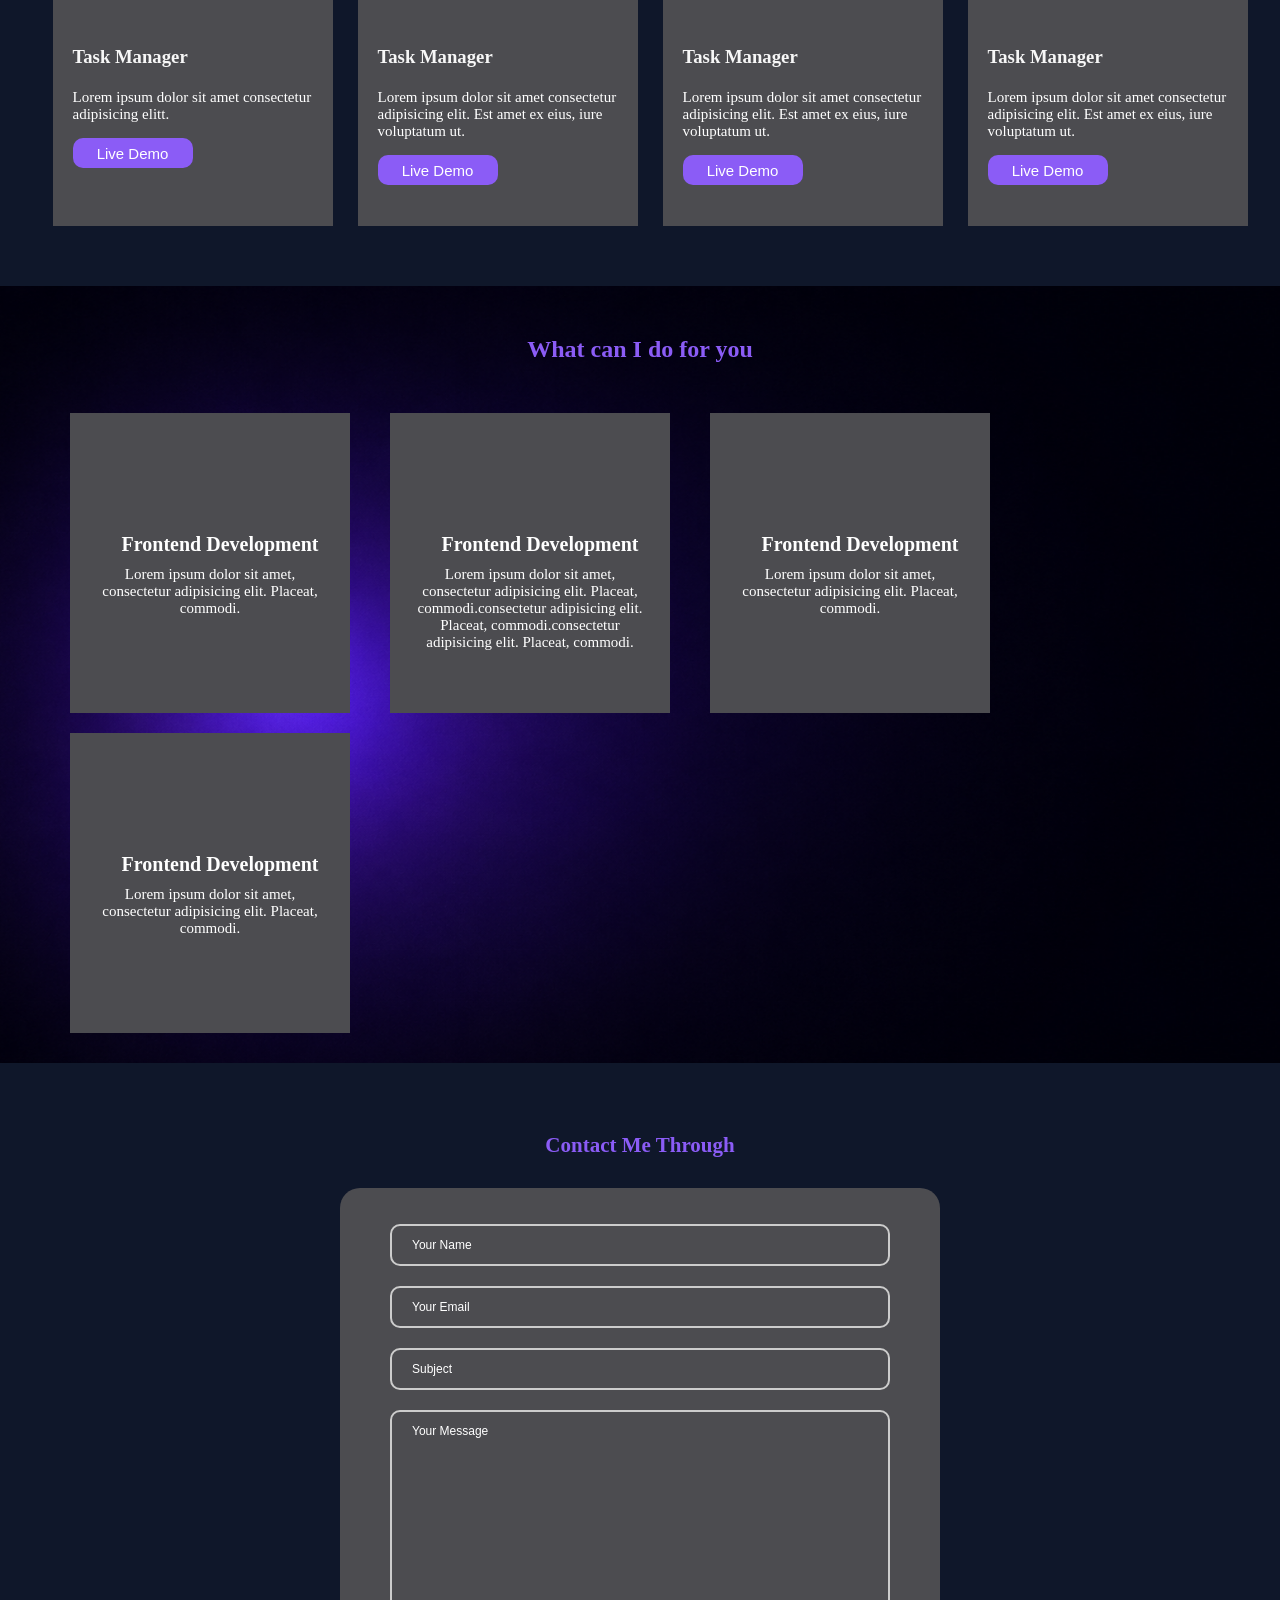
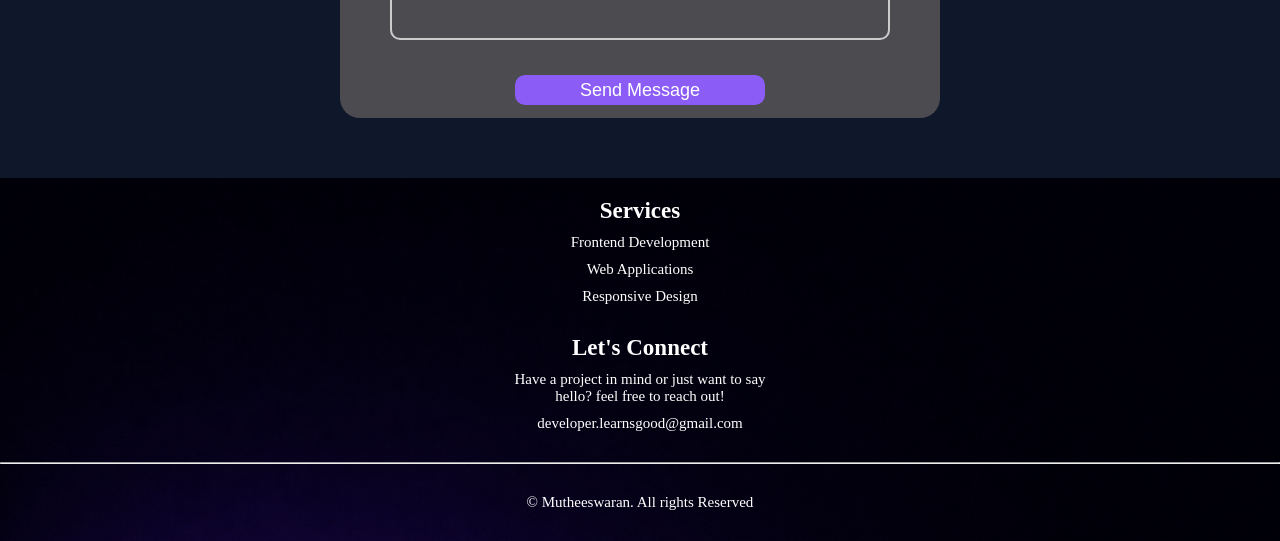
==== commit d5047d0d: "second device completed" ====
--- a/index.html
+++ b/index.html
@@ -127,7 +127,7 @@
             <div class="skill-images">
                 <div><img src="./images/skill icons/HTML5.png" alt="">
                     <h1>HTML</h1>
-                </div>
+                </div>          
                     <div><img src="./images/skill icons/CSS3.png" alt="">
                     <h1>CSS</h1>
                 </div>
@@ -264,6 +264,12 @@
                     <p>Lorem ipsum dolor sit amet, consectetur adipisicing elit. Placeat, commodi.</p>
                 </div>
             </div>
+            <div class="ser-container">
+                <div class="ser-card">
+                    <h3>Frontend Development</h3>
+                    <p>Lorem ipsum dolor sit amet, consectetur adipisicing elit. Placeat, commodi.</p>
+                </div>
+            </div>
 
             </div>
         </div>
@@ -274,9 +280,6 @@
         <div class="contact-bg">
             <div class="contact-full">
                 <h1>Contact Me Through</h1>
-                <div>
-
-                </div>
 
                 <div class="contact-card">
 
--- a/style.css
+++ b/style.css
@@ -118,17 +118,19 @@
 
 .about-container{
     background-color: #0F172A;
-    height: max-content;  
-    display: flex;
-    justify-content:center ;
+    height: max-content;
 }
 .full-about{
-    display: inline-block;
-}
-
+    display: flex;
+    flex-direction: column;
+    align-items: center;
+    padding: 40px;
+}
 .about-container1  p{
     margin: 15px 0px;
-    width: 320px;
+    display: flex;
+    flex-wrap: wrap;
+    width: 500px;
 }
 .about-container1 h2{
     margin: 15px 0px;
@@ -145,7 +147,7 @@
 }
 .about-container2{
     padding-bottom: 30px;
-    margin-left: 35px;
+    align-items: center;
 }
 .about-container2  img{
     border-radius: 10px;
@@ -156,7 +158,8 @@
 }
 table{
     margin: 15px 0px;
-    width: 200px;
+    display: flex;
+    flex-wrap: wrap;
    
 }
 td{
@@ -199,8 +202,7 @@
 }
 
 .skill-images  div{
-    margin-top: 30px;
-    margin-left:35px ;
+    margin: 30px;
     height: 150px;
     width: 200px;
     background-color: #4c4c50;
@@ -247,6 +249,7 @@
     display: flex;
     flex-direction: column;
     align-items: center;
+    margin: 30px;
 
 }
 .pro-card{
@@ -318,7 +321,7 @@
     display:flex;
     flex-direction: column;
     align-items: center;
-    margin-bottom: 30px;
+    margin: 30px;
 }
 .ser-card {
     margin-top: 120px;
@@ -343,6 +346,7 @@
     align-items: center;
 }
 .contact-full{
+    align-items: center;
     padding-bottom: 30px;
 }
 
@@ -355,8 +359,7 @@
 .contact-card{
     height: 530px;
     width: 280px;
-    margin-top: 30px;
-    margin-left: 20px;
+    margin: 30px;
     background-color: #4c4c50;
     border-radius: 20px;
     backface-visibility: visible;
@@ -364,7 +367,7 @@
 }
 .contact-card div{
     padding-top: 8px;
-    margin-left: 8px;
+    text-align: center;
 }
 .card-content input[type="text"] {
   width: 250px;                 
--- a/responsive.css
+++ b/responsive.css
@@ -21,19 +21,65 @@
     }
     .full-about{
         display: flex;
+        flex-direction: row;
+        flex-wrap: wrap;
+        align-items: center;
+        justify-content: space-around;
+    }
+    .about-container1{
+        margin: 30px;
+        font-size: 1.5rem;
+    }
+    .about-container2{
+        margin: 30px;
+        width: 800px;
+        display: flex;
+        flex-wrap: wrap;
+        flex-direction: row;
+        justify-content: space-around;
+    }
+    .about-container1 a{
+        font-size: 1rem;
+    }
+    .about-container1 td{
+        font-size:1.2rem ;
     }
     .skill-images{
-        display: grid;
-        grid-template-columns: 1fr 1fr;
+        display: flex;
+        flex-direction: row;
+        flex-wrap: wrap;
+        justify-content: space-around;
+    }
+    .pro-con2{
+        display:flex;
+        flex-wrap: wrap;
+        flex-direction: row;
+        align-items: center;
+        justify-content: space-around;
+    }
+    .pro-card{
+        margin-left: 20px;
     }
     .ser-bg{
         text-align: center;
     }
+
+
     .full-ser{
-        display: grid;
-        grid-template-columns: 1fr 1fr;
-        gap: 20px;   
+        display: flex;
+        flex-direction: row;
+        flex-wrap: wrap;
+
         }
+    .ser-container{
+        margin-left: 40px;
+    }
+    .contact-card{
+        width: 600px;
+    }
+    .card-content input[type="text"] {
+        width: 500px;
+    }
 }
 
 
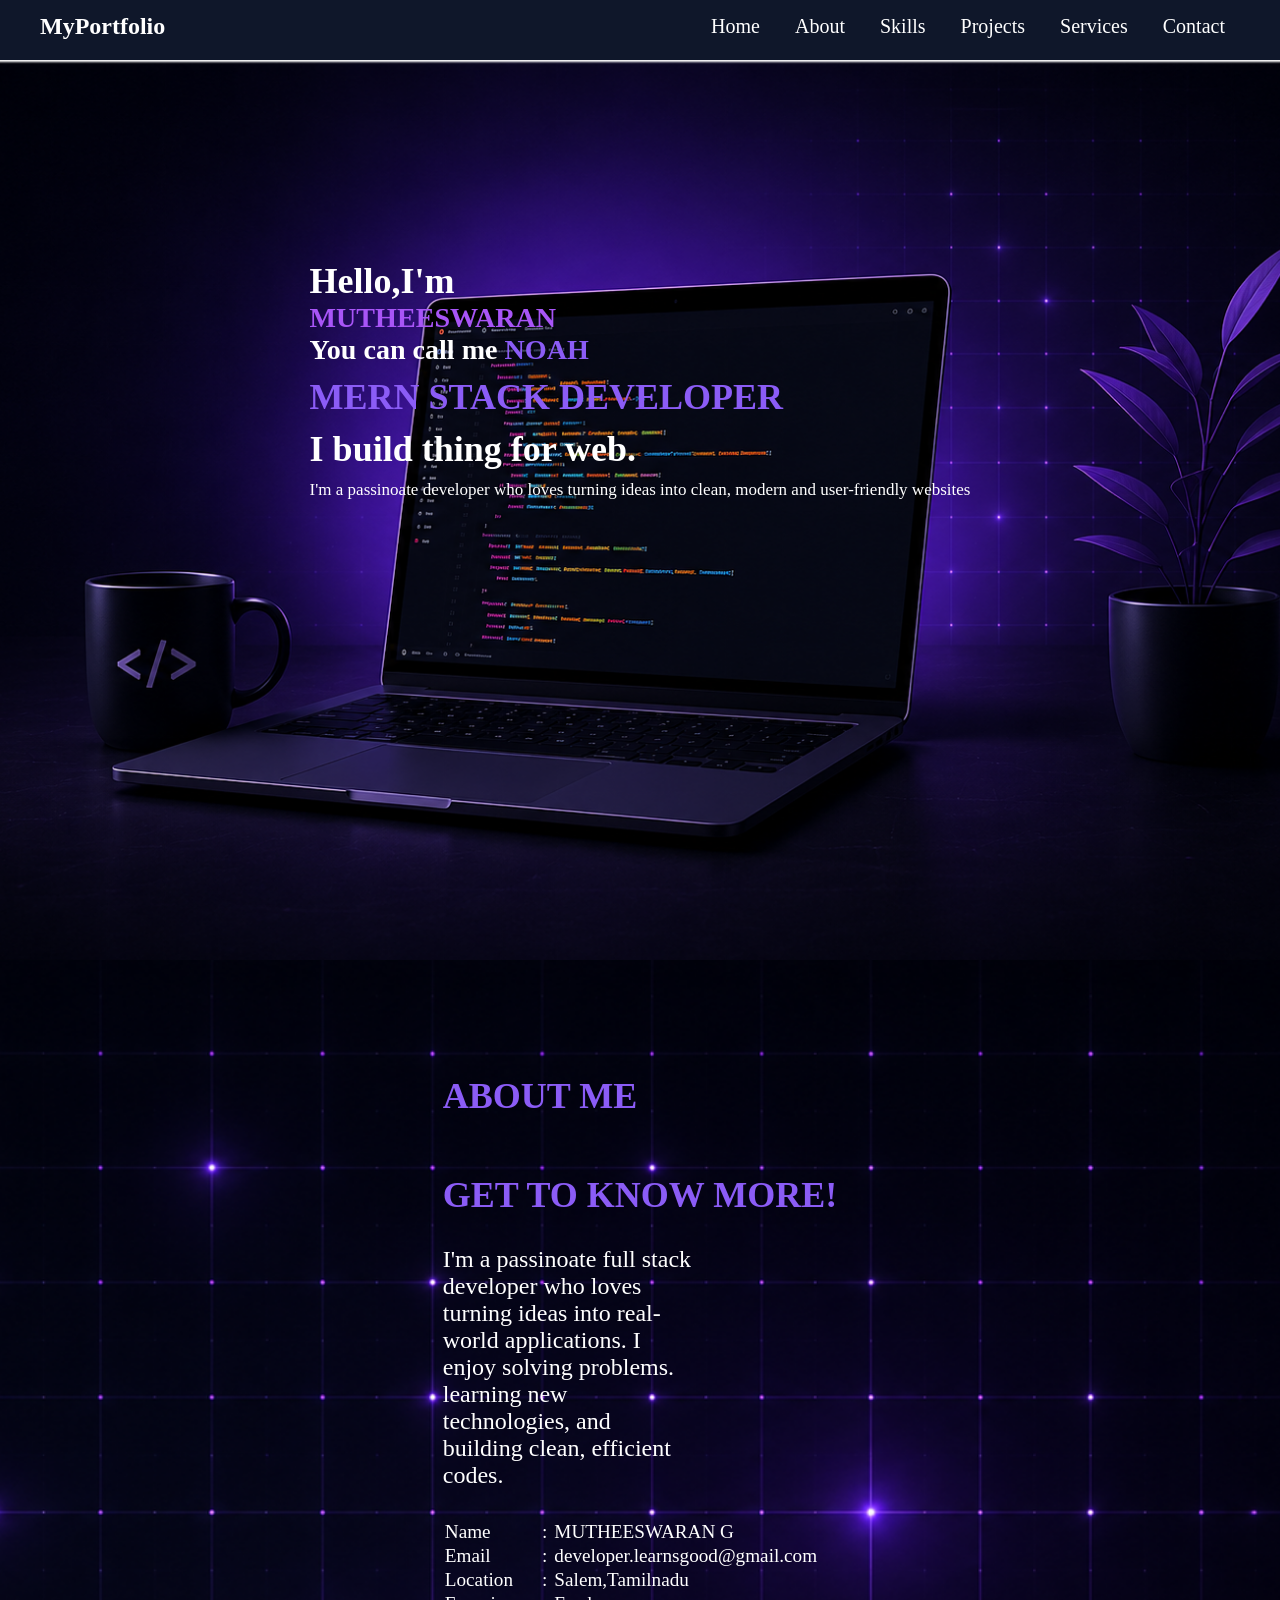
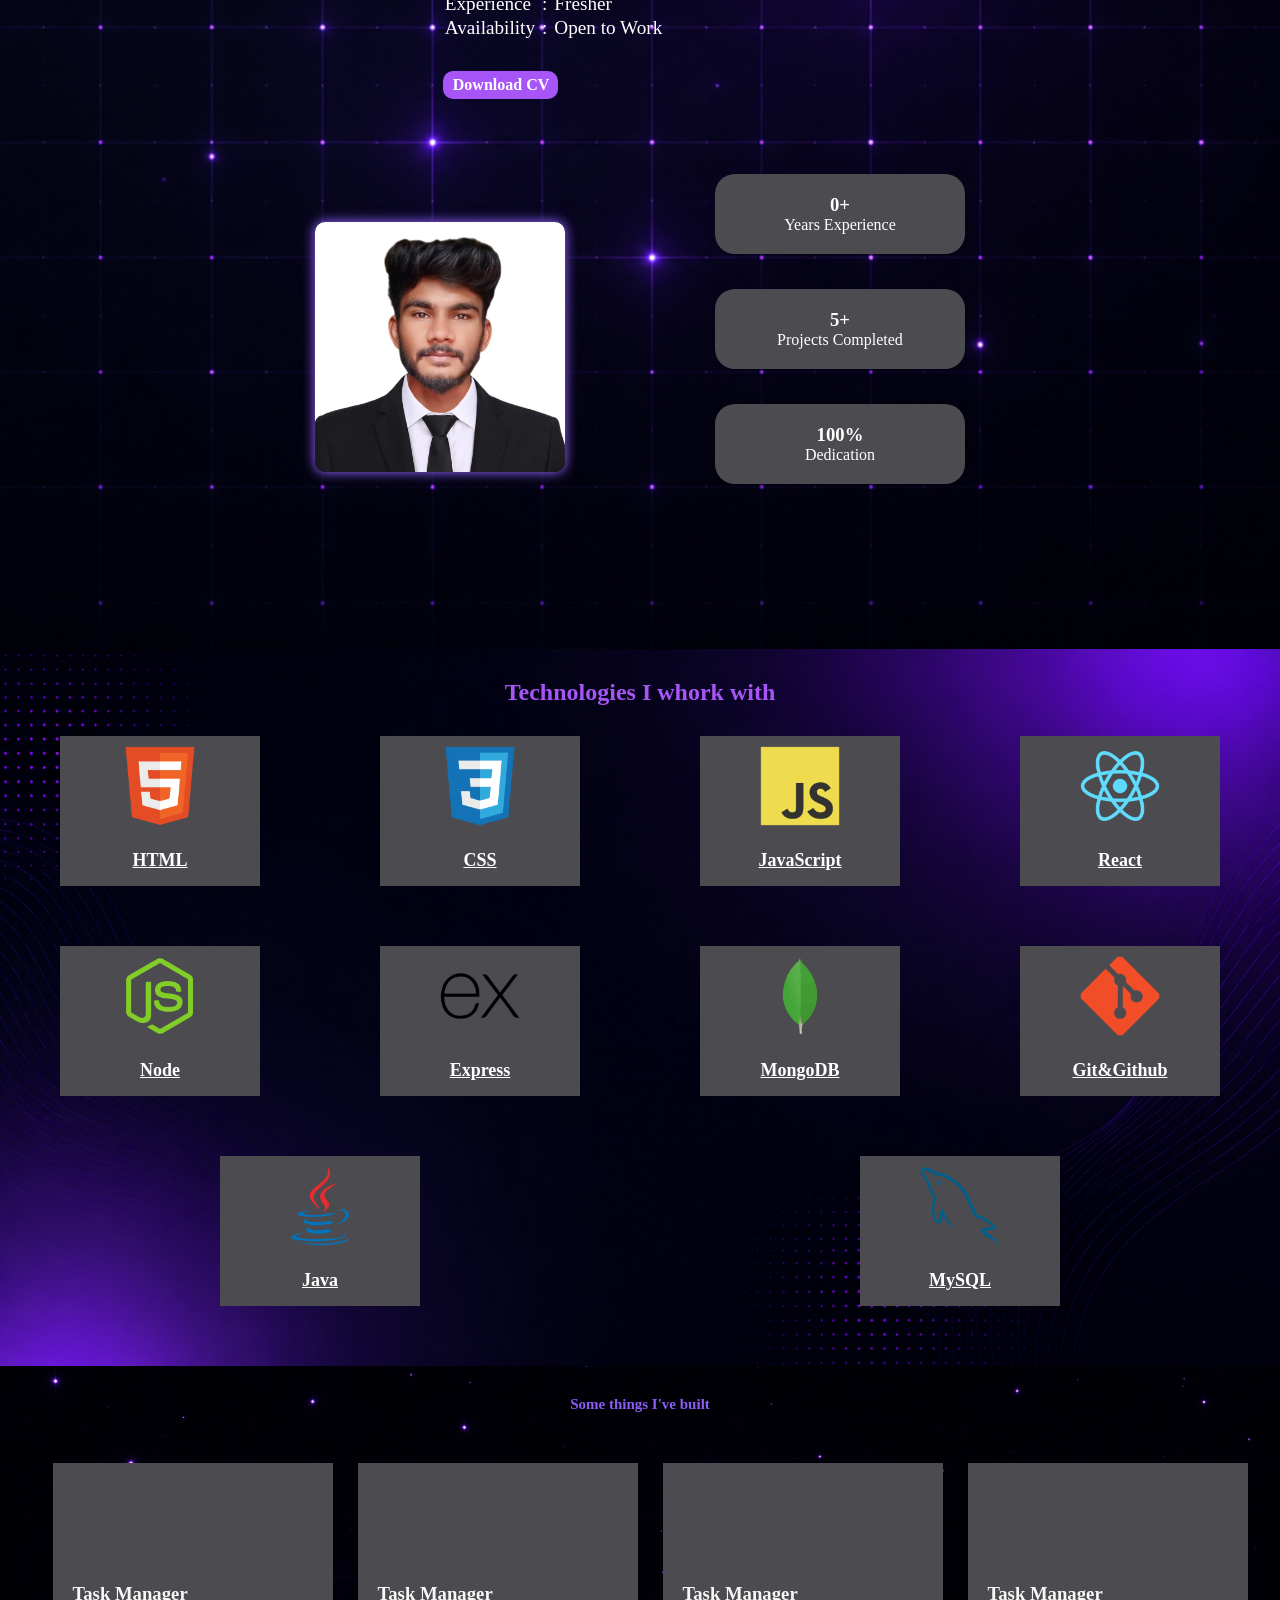
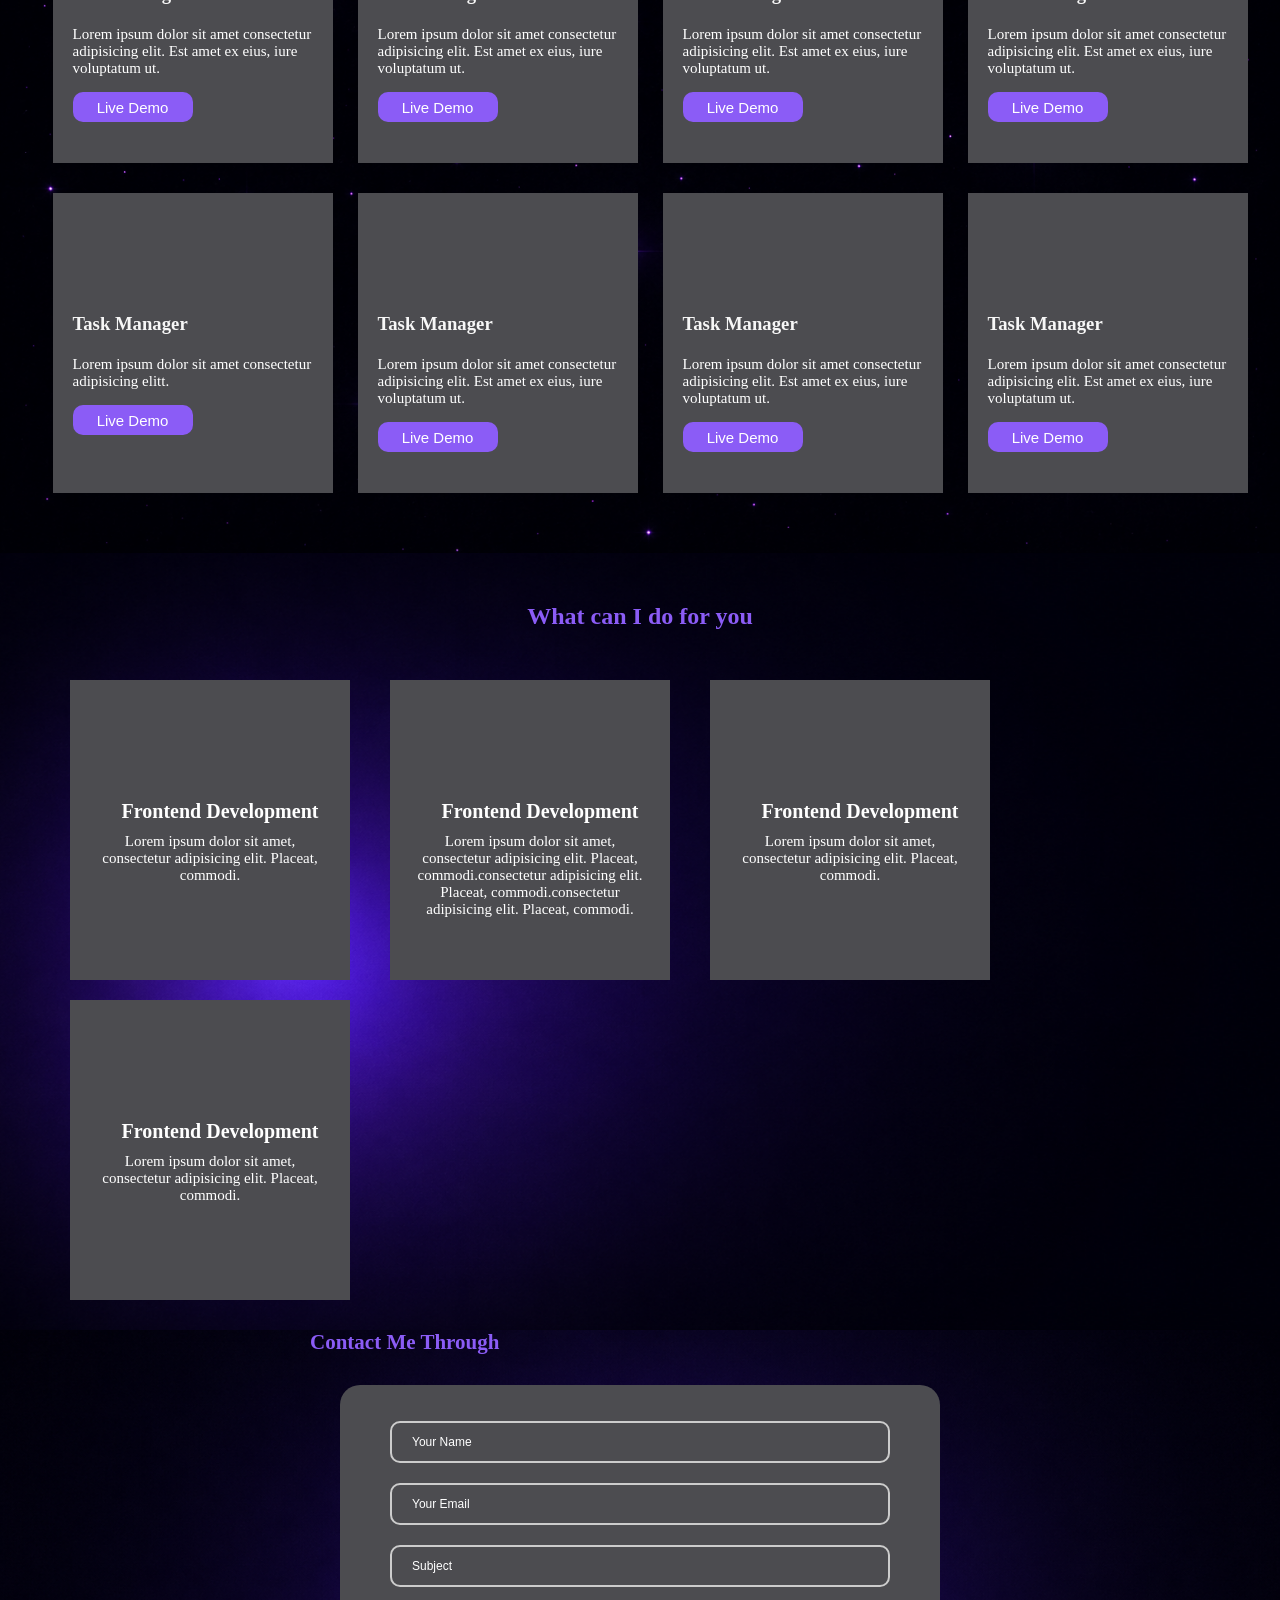
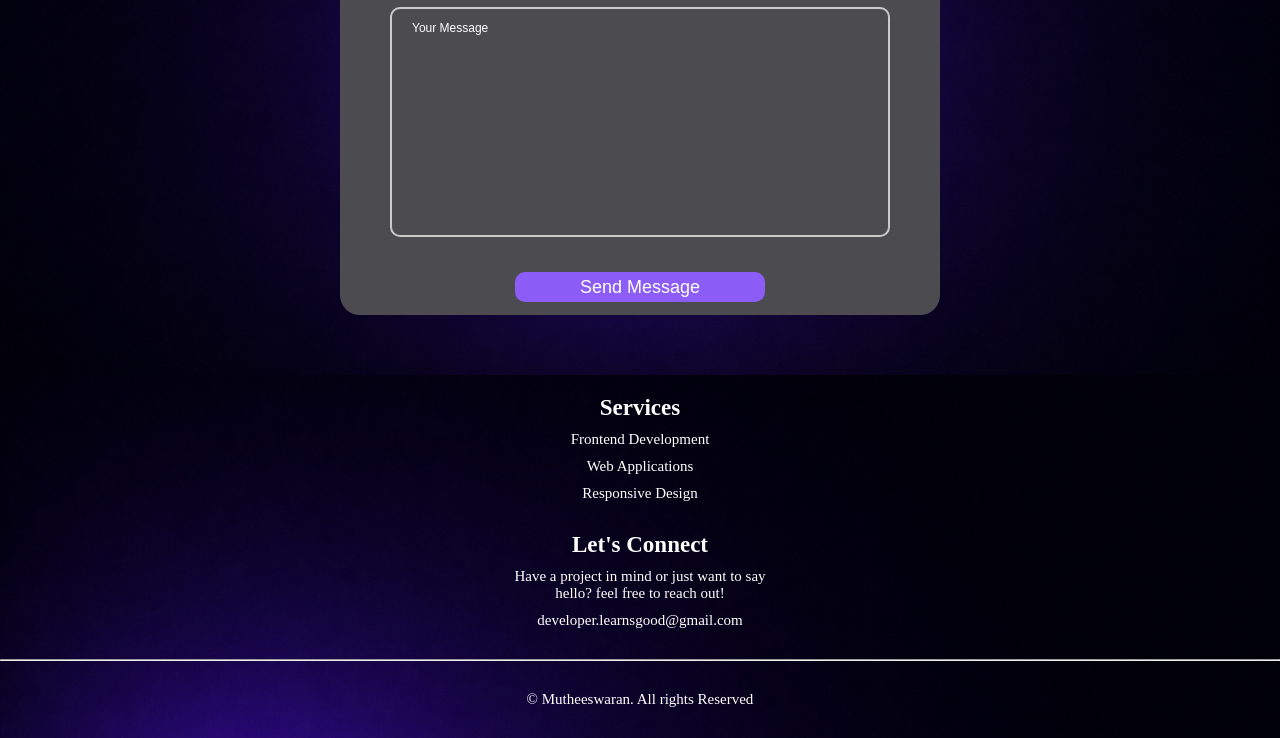
==== commit 8385d604: "some modification done" ====
--- a/index.html
+++ b/index.html
@@ -53,6 +53,7 @@
                 <section class="full-about">
                 <div class="about-container1">
                 <h2>ABOUT ME</h2>
+                <br>
                 <h2>GET TO KNOW MORE!</h2>
                 <p>I'm a passinoate full stack developer who loves  turning ideas into real-world applications. I enjoy solving problems. learning new technologies, and building clean, efficient codes.</p>
                 <table>
@@ -125,34 +126,34 @@
         <div class="skill-container">
             <h2>Technologies I whork with</h2>
             <div class="skill-images">
-                <div><img src="./images/skill icons/HTML5.png" alt="">
+                <div><img src="images/HTML5.png" alt="">
                     <h1>HTML</h1>
                 </div>          
-                    <div><img src="./images/skill icons/CSS3.png" alt="">
+                    <div><img src="images/CSS3.png" alt="">
                     <h1>CSS</h1>
                 </div>
-                <div><img src="./images/skill icons/JavaScript.png" alt="">
+                <div><img src="images/JavaScript.png" alt="">
                     <h1>JavaScript</h1>
                 </div>
-                <div><img src="./images/skill icons/React.png" alt="">
+                <div><img src="images/React.png" alt="">
                     <h1>React</h1>
                 </div>
-                <div><img src="./images/skill icons/Node.js.png" alt="">
+                <div><img src="images/Node.js.png" alt="">
                     <h1>Node</h1>
                 </div>
-                <div><img src="./images/skill icons/Express.png" alt="">
+                <div><img src="images/Express.png" alt="">
                     <h1>Express</h1>
                 </div>
-                <div><img src="./images/skill icons/MongoDB.png" alt="">
+                <div><img src="images/MongoDB.png" alt="">
                     <h1>MongoDB</h1>
                 </div>
-                <div><img src="./images/skill icons/Git.png" alt="">
+                <div><img src="images/Git.png" alt="">
                     <h1>Git&Github</h1>
                 </div>
-                <div><img src="./images/skill icons/Java.png" alt="">
+                <div><img src="images/Java.png" alt="">
                     <h1>Java</h1>
                 </div>
-                <div><img src="./images/skill icons/MySQL.png" alt="">
+                <div><img src="images/MySQL.png" alt="">
                     <h1>MySQL</h1>
                 </div>
 
--- a/style.css
+++ b/style.css
@@ -84,7 +84,7 @@
 }
 
 .full-content{
-    background: url(/images/BG-images/home.png);
+    background: url(images/home.png);
     height: 100vh;
     background-repeat: no-repeat;
     background-position: center;
@@ -117,22 +117,31 @@
 
 
 .about-container{
-    background-color: #0F172A;
+    background-image: url(images/about.png);
+    background-position: center;
+    background-size: cover;
+    background-repeat: no-repeat;
     height: max-content;
+    padding: 30px;
 }
 .full-about{
     display: flex;
     flex-direction: column;
     align-items: center;
     padding: 40px;
+}
+.about-container1{
+    display: flex;
+    flex-direction: column;
 }
 .about-container1  p{
     margin: 15px 0px;
     display: flex;
     flex-wrap: wrap;
-    width: 500px;
+    width: 250px;
 }
 .about-container1 h2{
+    display: inline-block;
     margin: 15px 0px;
     color: #8B5CF6;
 }
@@ -158,13 +167,12 @@
 }
 table{
     margin: 15px 0px;
-    display: flex;
-    flex-wrap: wrap;
+    width: 280px;
    
 }
 td{
     padding-right: 5px;
-    font-size: 16px;
+    font-size: 14px;
 }
 .card{
     background:#4c4c50;
@@ -186,7 +194,10 @@
 
 
 .skills{
-    background-image: url(./images/BG-images/about.png);
+    background-image: url(images/Skills.png);
+    background-size: cover;
+    background-position: center;
+    background-repeat: no-repeat;
     height: max-content;
     display: flex;
     text-align: center;
@@ -227,7 +238,10 @@
 
 
 .Projects{
-    background-color:#0F172A;
+    background-image: url(images/skill1.png);
+    background-size: cover;
+    background-position: center;
+    background-repeat: no-repeat;
     height: max-content;
     display: flex;
     flex-direction: column;
@@ -293,7 +307,7 @@
 
 .Services{
     height:max-content;
-    background-image: url(./images/BG-images/services.png);
+    background-image: url(images/services.png);
     background-repeat: no-repeat;
     background-size: cover;
     background-position: center;
@@ -302,8 +316,10 @@
     align-items: center;
 }
 .ser-bg h1{
+    display: inline-flex;
     padding-top: 50px;
     color: #8B5CF6;
+    align-items: center;
 }
 .ser-container{
     height: 300px;
@@ -339,7 +355,10 @@
 
 
 .contact{
-    background-color:#0F172A ;
+    background-image: url(images/contact.png) ;
+    background-size: cover;
+    background-position: center;
+    background-repeat: no-repeat;
     height: max-content;
     display: flex;
     flex-direction: column;
@@ -351,6 +370,7 @@
 }
 
 .contact-full h1{
+    display: inline;
     padding-top: 70px;
     color:#8B5CF6;
     font-size: 21px;
@@ -399,7 +419,9 @@
 
 .final{
     height: max-content;
-    background-image: url(./images/BG-images/footer.png);
+    background-image: url(images/footer.png);
+    background-position: center;
+    background-repeat: no-repeat;
     background-size: cover;
     text-align: center;
 }
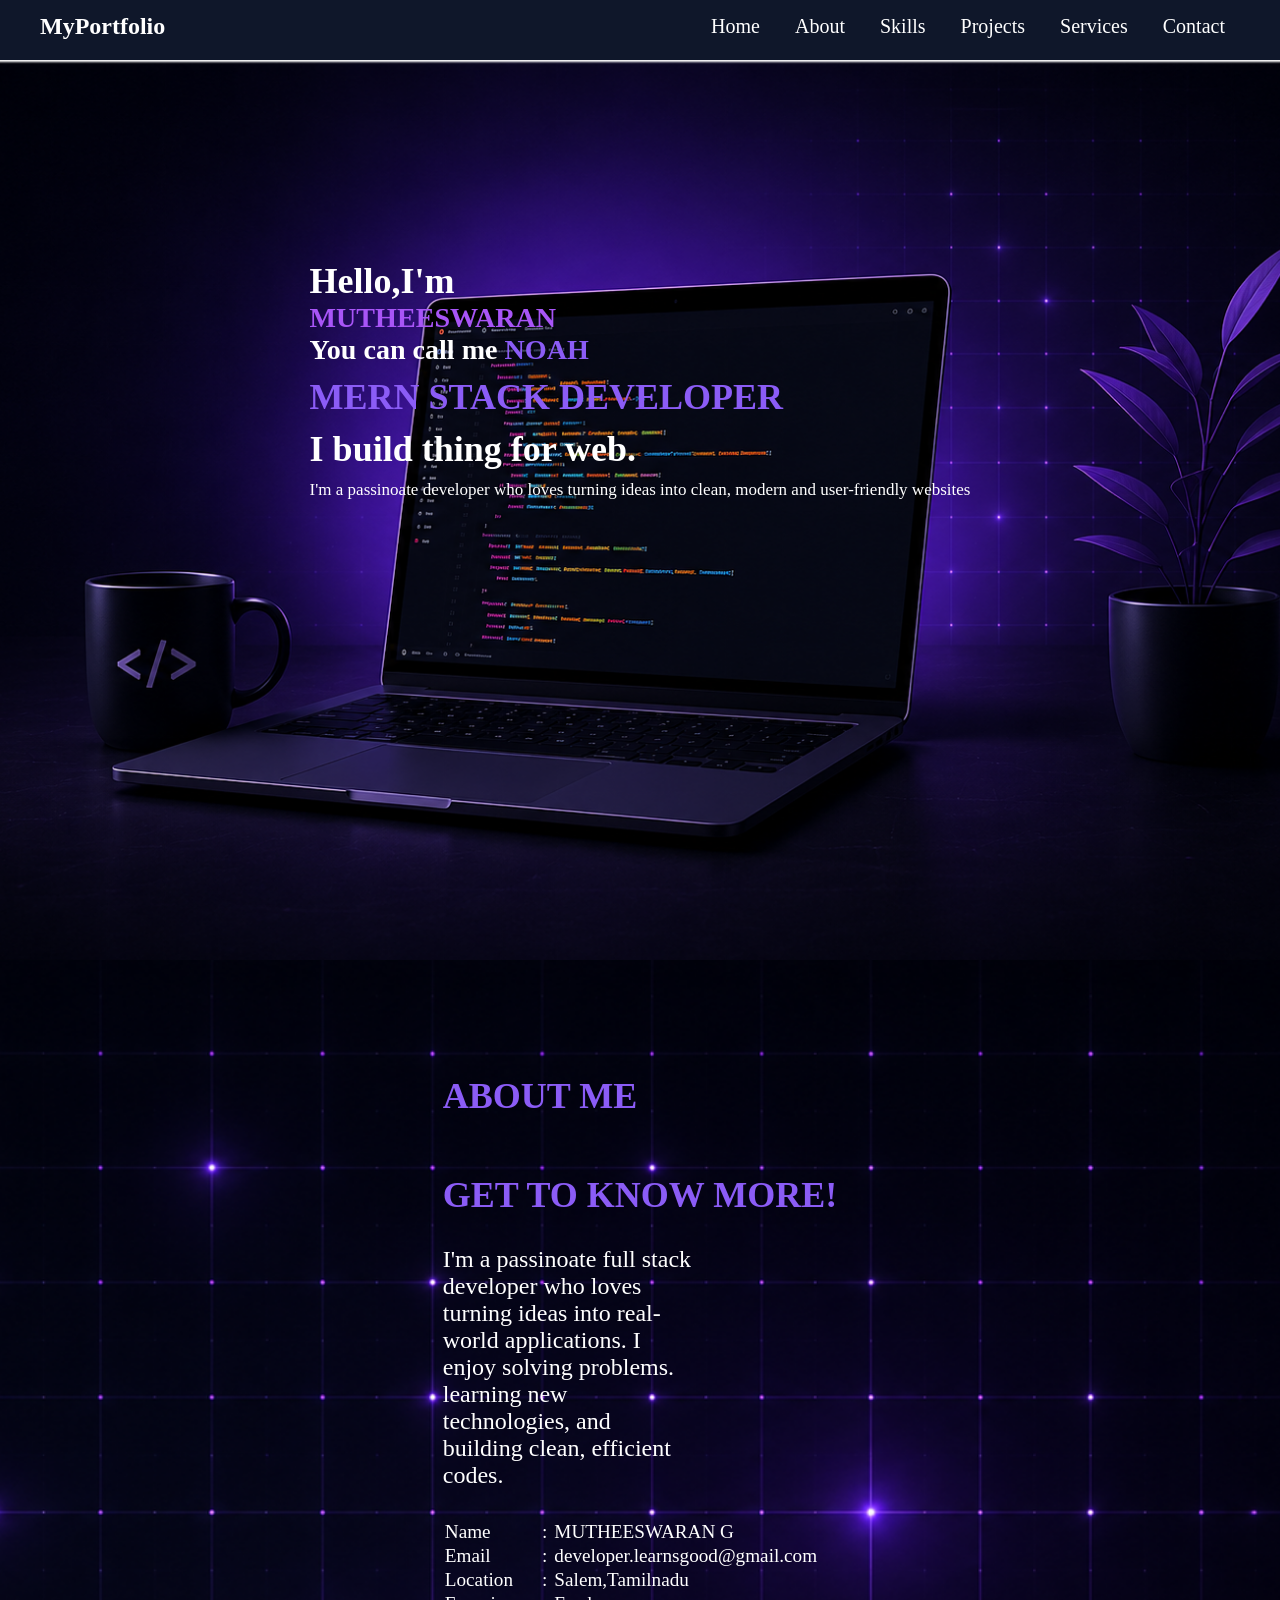
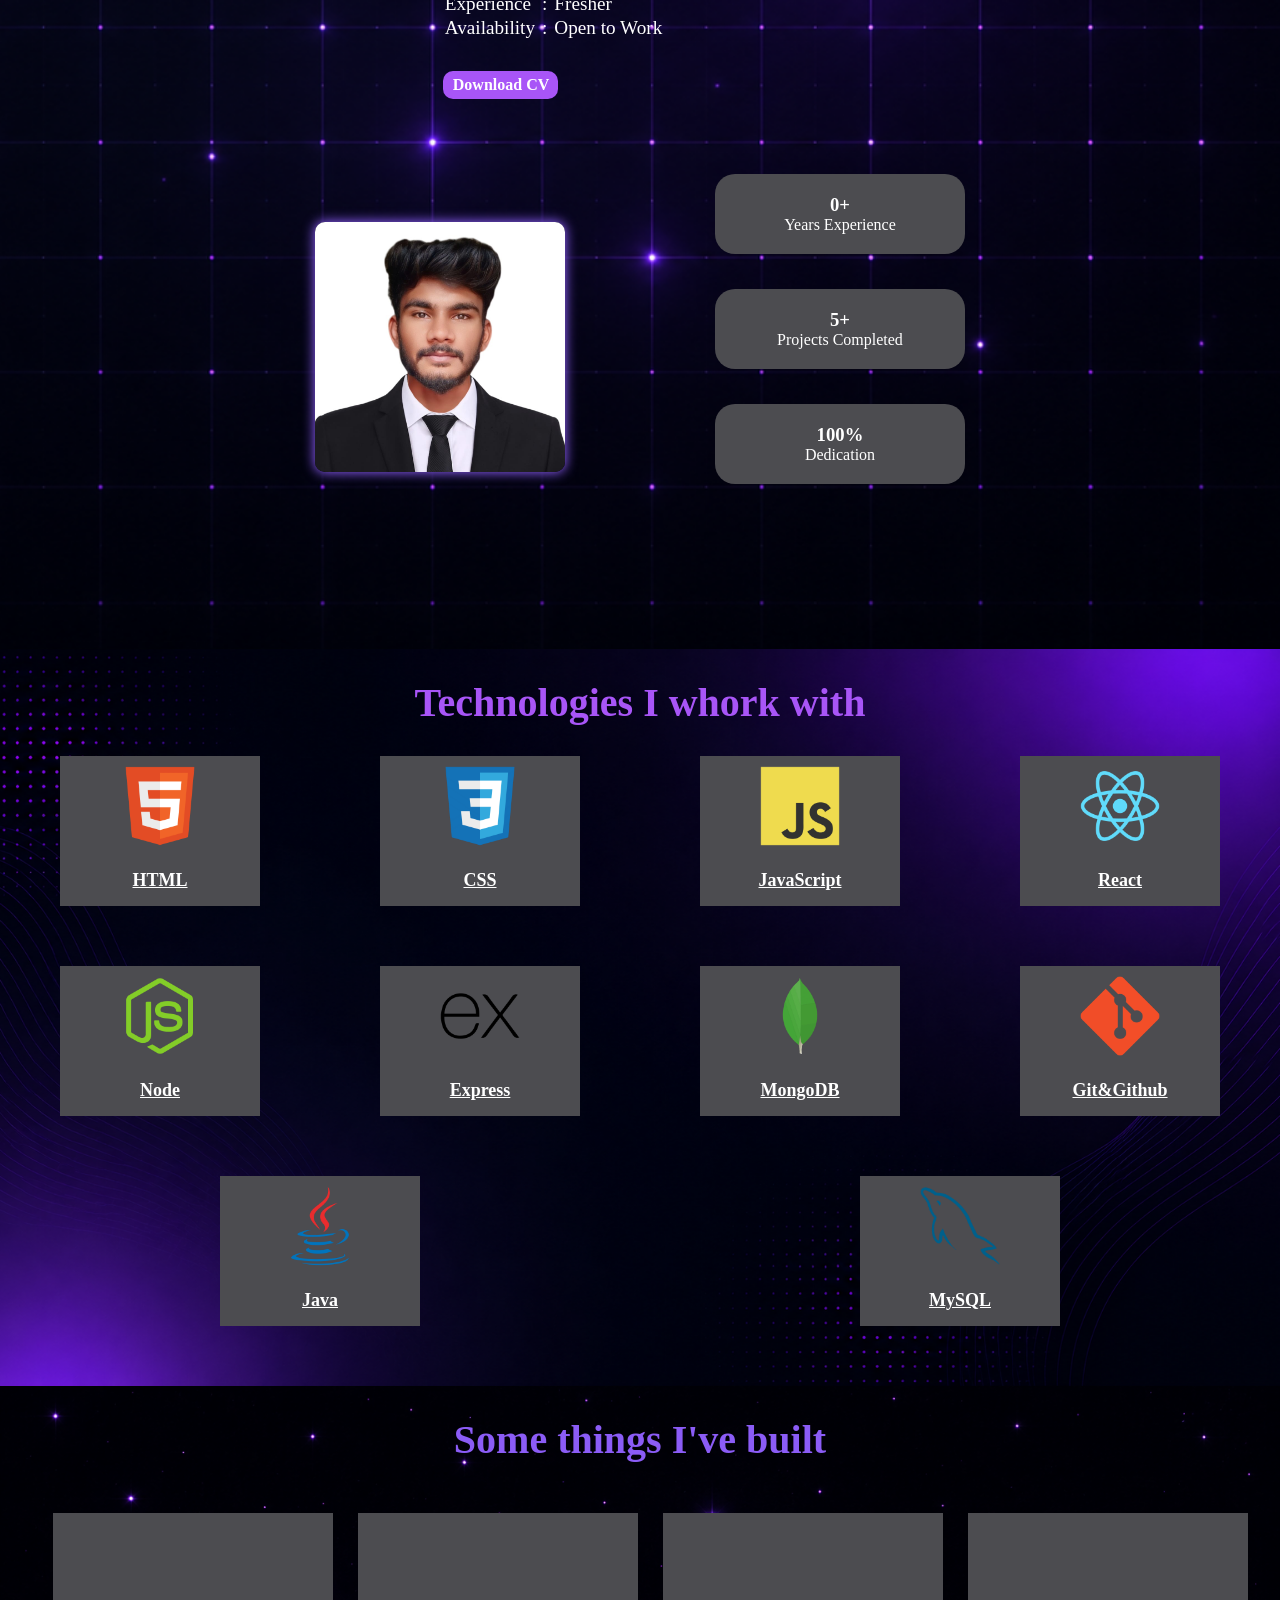
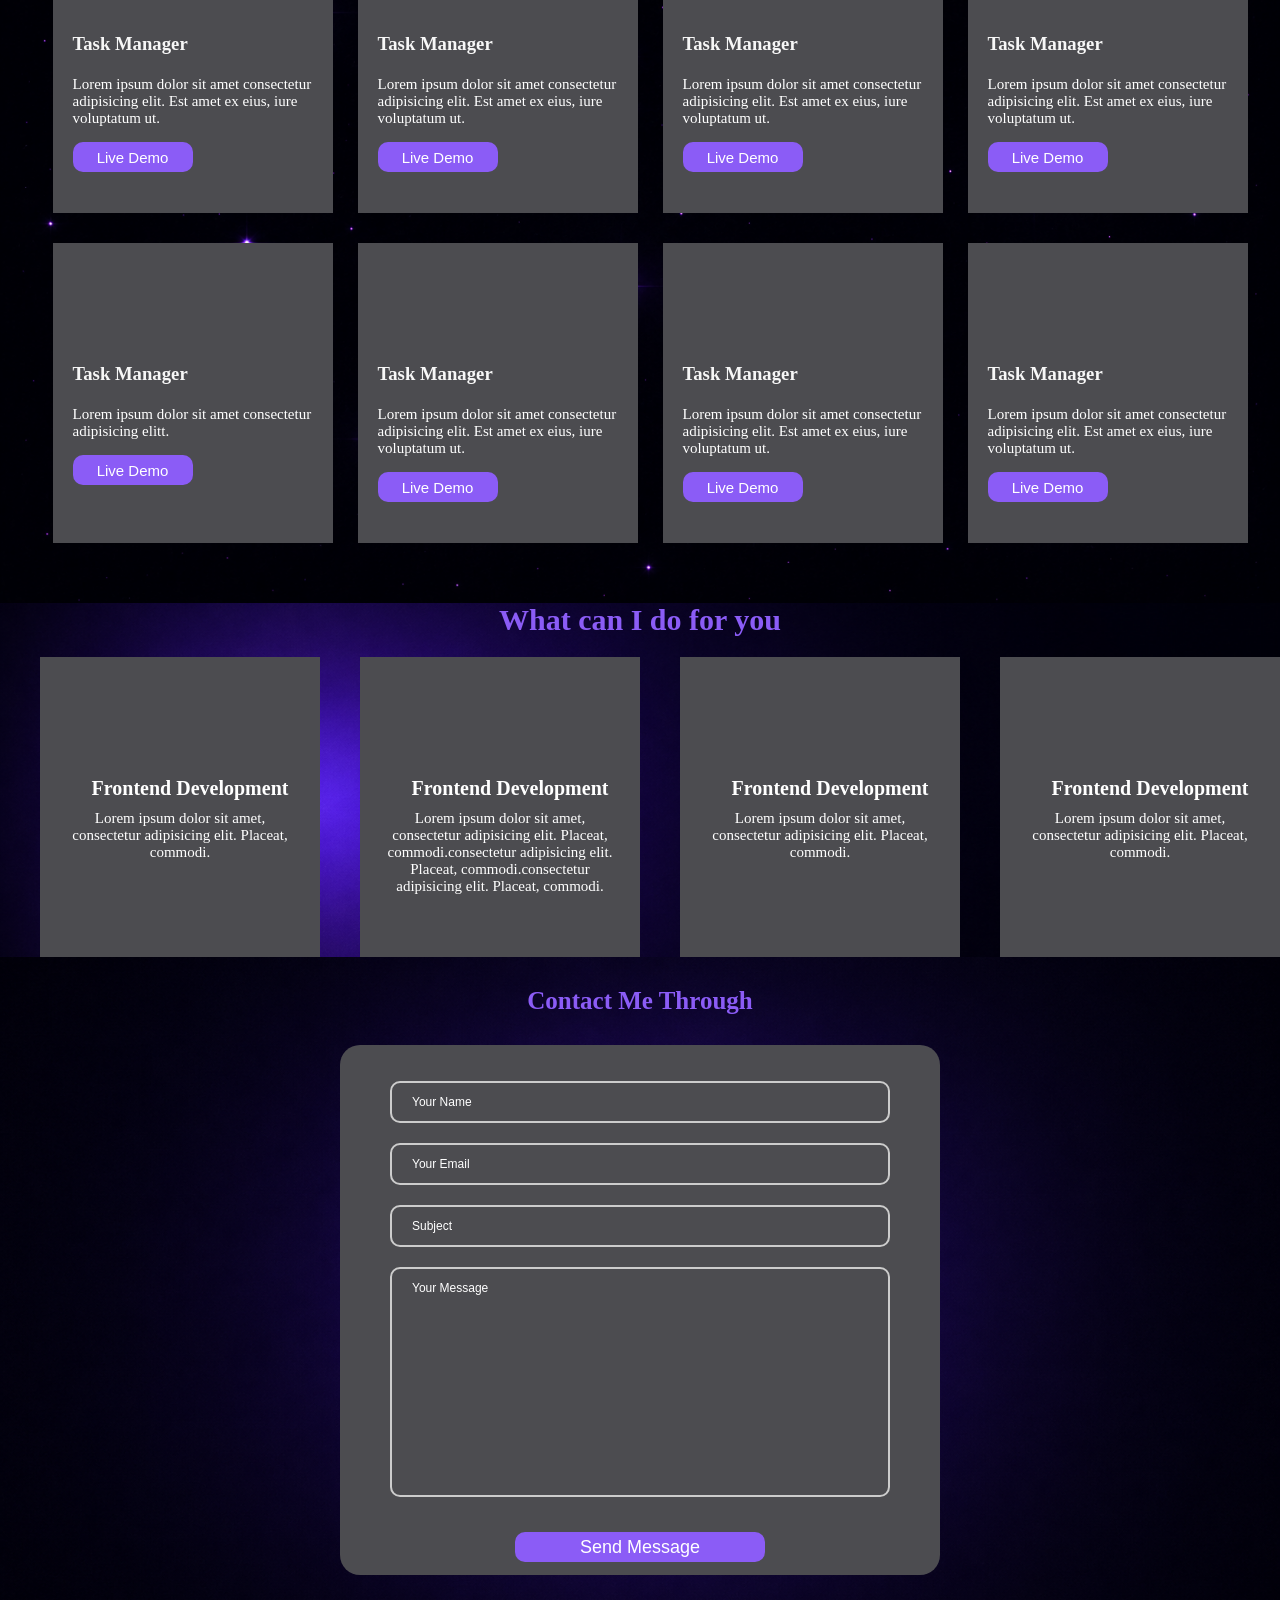
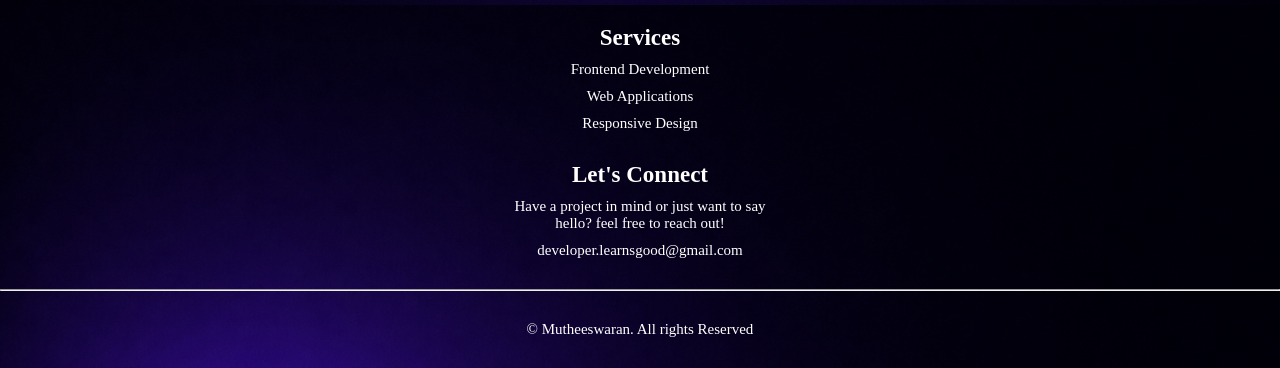
==== commit 1da32fda: "second device completed" ====
--- a/index.html
+++ b/index.html
@@ -38,7 +38,7 @@
         
     </header>
 
-    <main class="main-container">
+    <main class="main-container" id="home">
         <article class="full-content">
             <section class="main-content">
                 <h2>Hello,I'm <br><h1 class="myname"> MUTHEESWARAN</h1></h2>
@@ -279,7 +279,6 @@
 
      <section class="contact" id="contact">
         <div class="contact-bg">
-            <div class="contact-full">
                 <h1>Contact Me Through</h1>
 
                 <div class="contact-card">
@@ -296,7 +295,6 @@
 
 
                 </div>
-            </div>
 
         </div>
 
--- a/style.css
+++ b/style.css
@@ -3,10 +3,11 @@
     padding: 0;
     box-sizing: border-box;
     color: #ffff;
-    scroll-behavior: smooth;
+    scroll-behavior: smooth;    
 }
 a{
     text-decoration: none;
+    display: block;
 }
 .navbar-list li a{
     transition: 0.5s;
@@ -314,12 +315,12 @@
     display: flex;
     flex-direction: column;
     align-items: center;
+    text-align: center;
 }
 .ser-bg h1{
-    display: inline-flex;
-    padding-top: 50px;
+    display: inline;
+    margin-top:  50px;
     color: #8B5CF6;
-    align-items: center;
 }
 .ser-container{
     height: 300px;
@@ -337,7 +338,6 @@
     display:flex;
     flex-direction: column;
     align-items: center;
-    margin: 30px;
 }
 .ser-card {
     margin-top: 120px;
@@ -379,12 +379,19 @@
 .contact-card{
     height: 530px;
     width: 280px;
-    margin: 30px;
+    margin-top: 30px;
     background-color: #4c4c50;
     border-radius: 20px;
     backface-visibility: visible;
-
-}
+}
+    .contact-bg{
+        text-align: center;
+        margin: 30px;
+    }
+    .contact-bg > h1{
+        font-size: 25px;
+        color: #8B5CF6;
+    }
 .contact-card div{
     padding-top: 8px;
     text-align: center;
--- a/responsive.css
+++ b/responsive.css
@@ -1,5 +1,12 @@
-
-
+@media screen and (max-width:340px) {
+    .ser-bg h1{
+        font-size: 1.5rem;
+        }
+   
+        .full-ser{
+            margin: 0px;
+         }
+}
 @media  screen and (max-width:760px) {
     .navbar-list{
         display: none;
@@ -50,6 +57,12 @@
         flex-wrap: wrap;
         justify-content: space-around;
     }
+    .skill-container > h2{
+        font-size: 2.5rem;
+    }
+    .pro-con1 > h1{
+        font-size: 2.5rem;
+    }
     .pro-con2{
         display:flex;
         flex-wrap: wrap;
@@ -63,13 +76,19 @@
     .ser-bg{
         text-align: center;
     }
+    .ser-bg{
+        font-size: 1.25em;
+    }
+
+    .contact-bg{
+        font-size: 1.25rem;
+    }
 
 
     .full-ser{
         display: flex;
         flex-direction: row;
         flex-wrap: wrap;
-
         }
     .ser-container{
         margin-left: 40px;
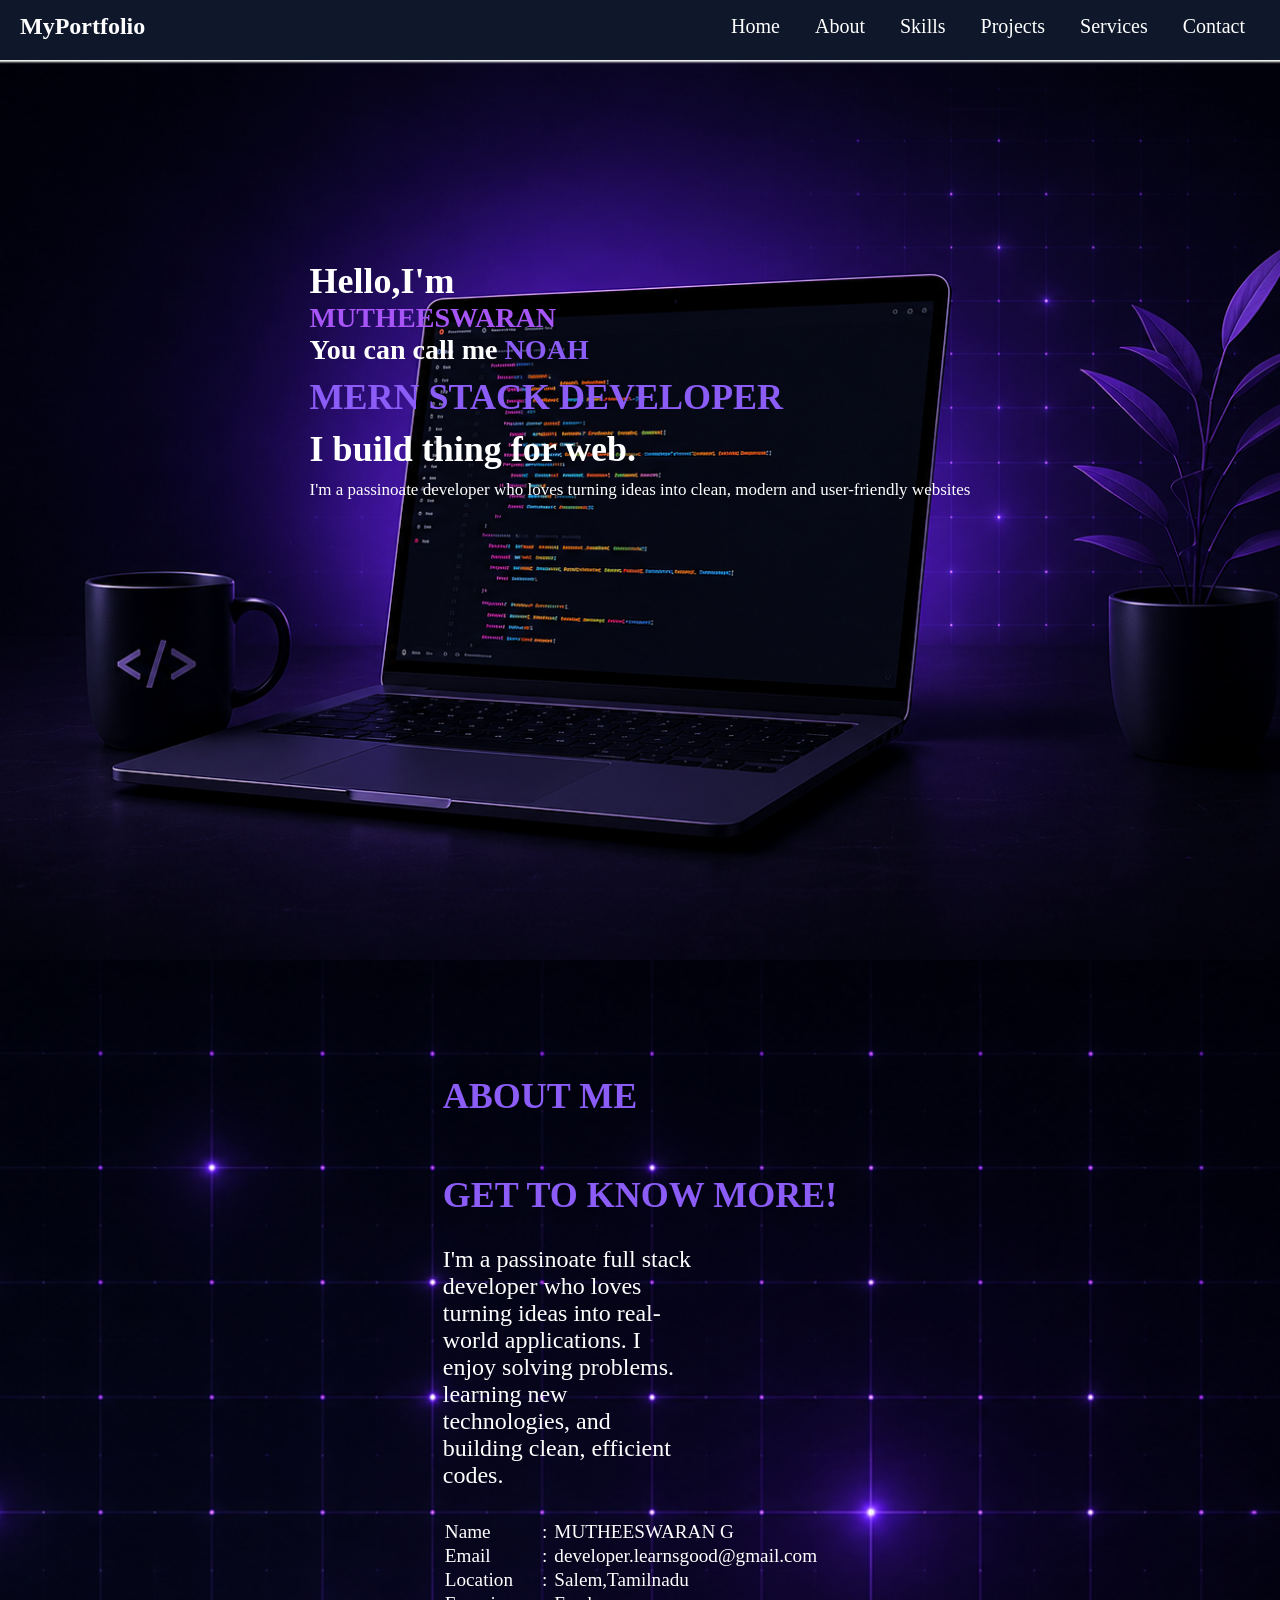
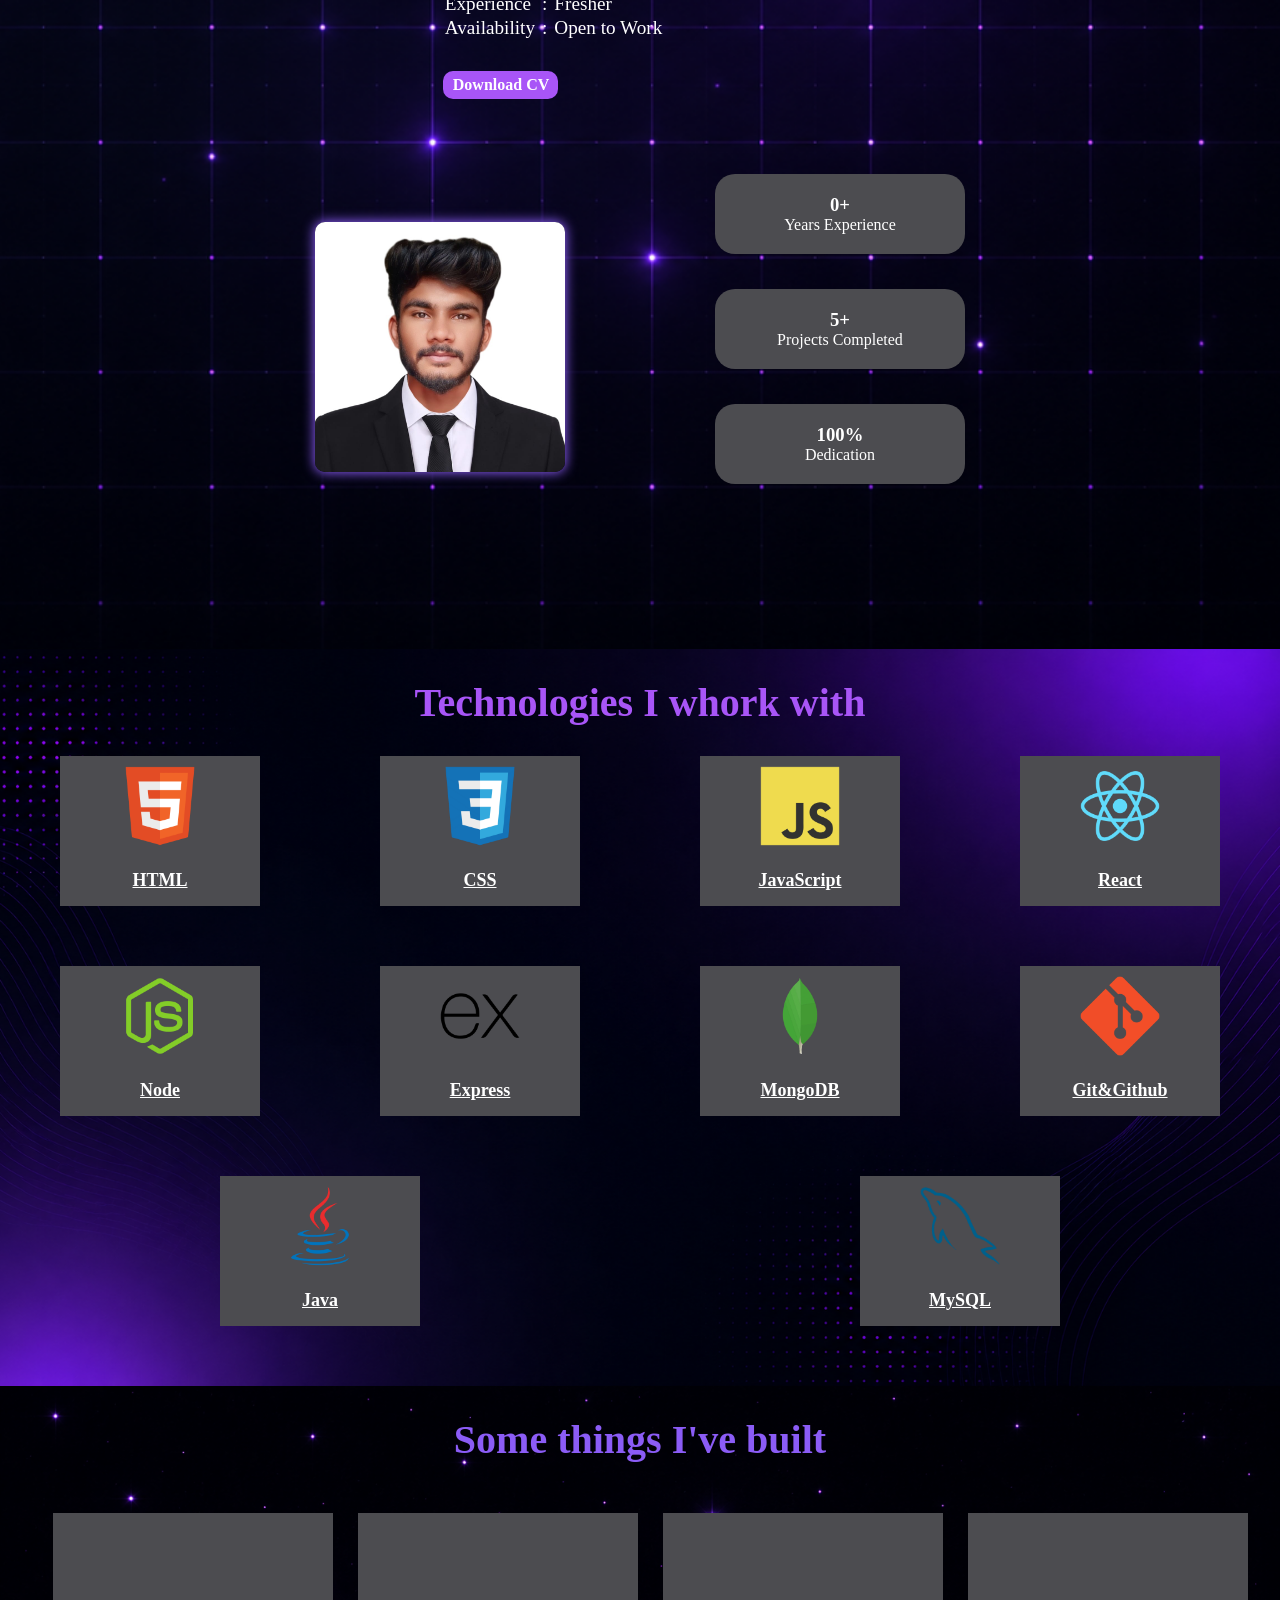
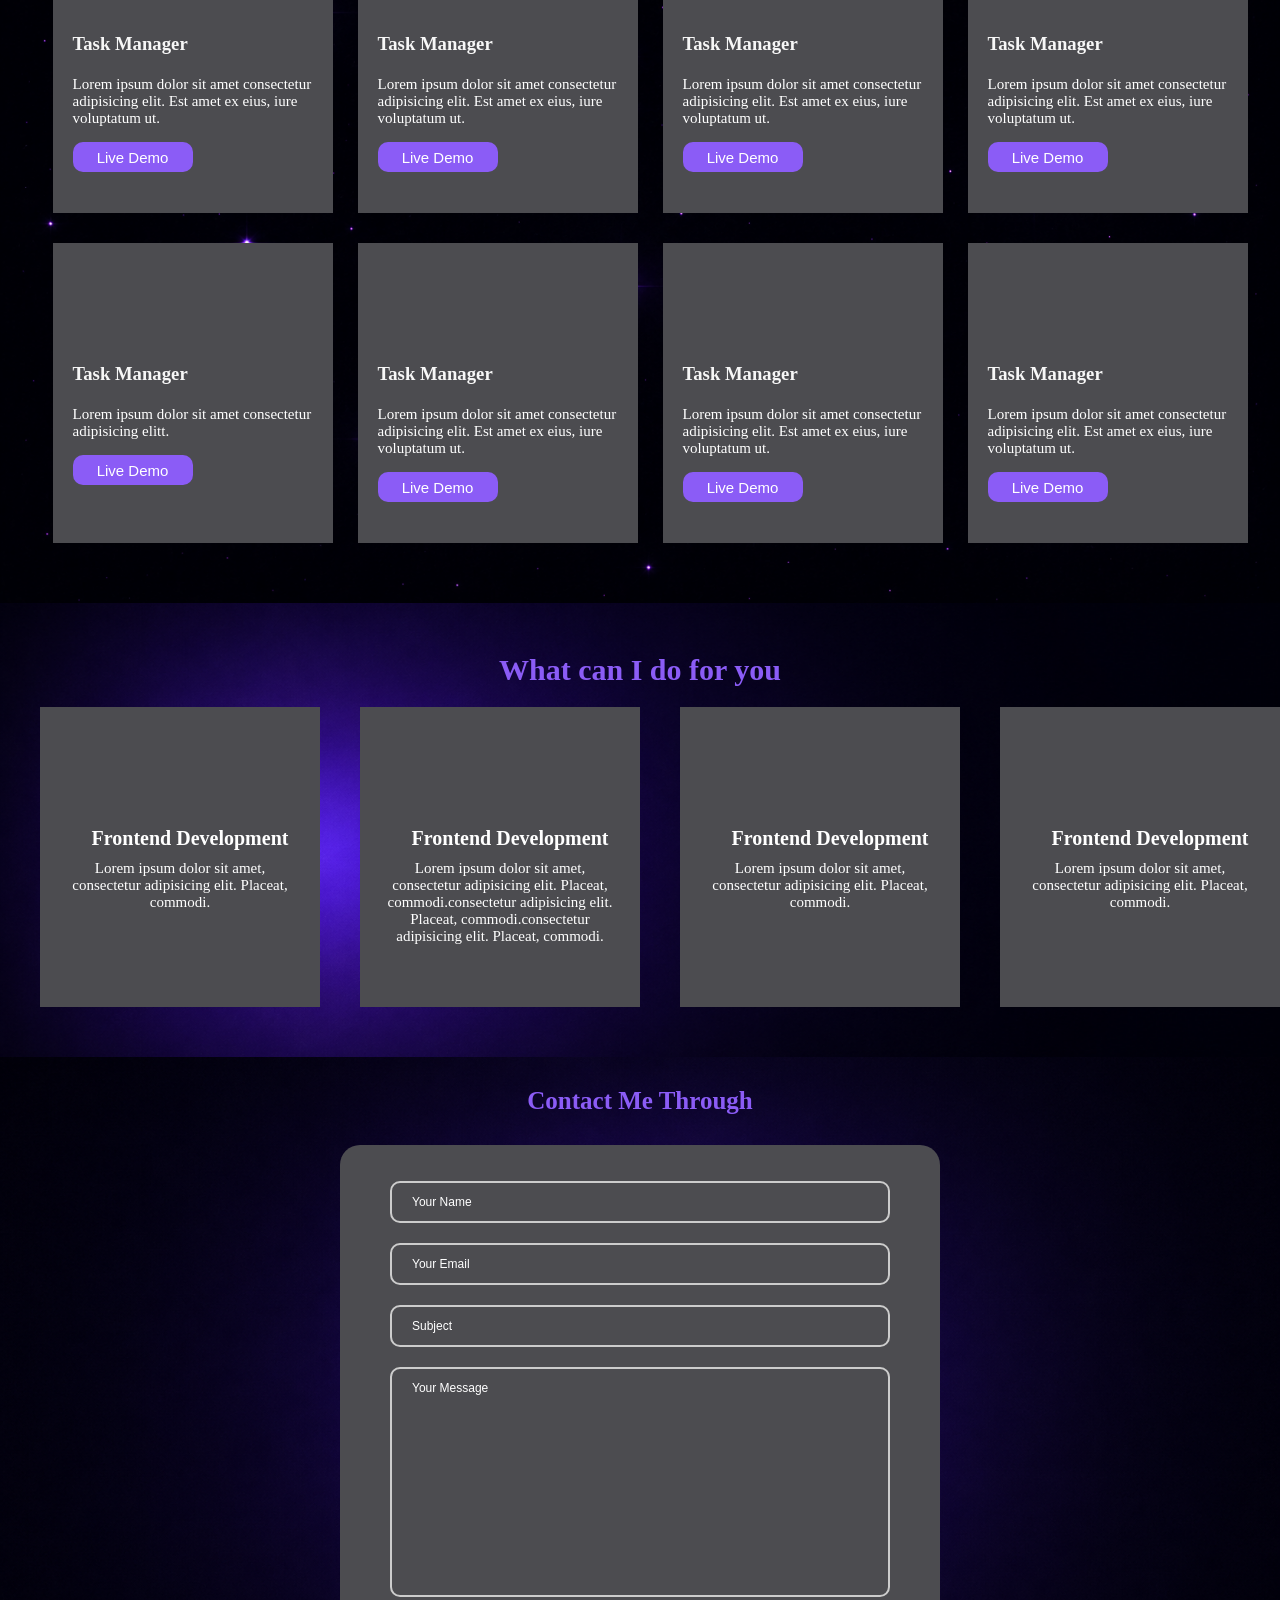
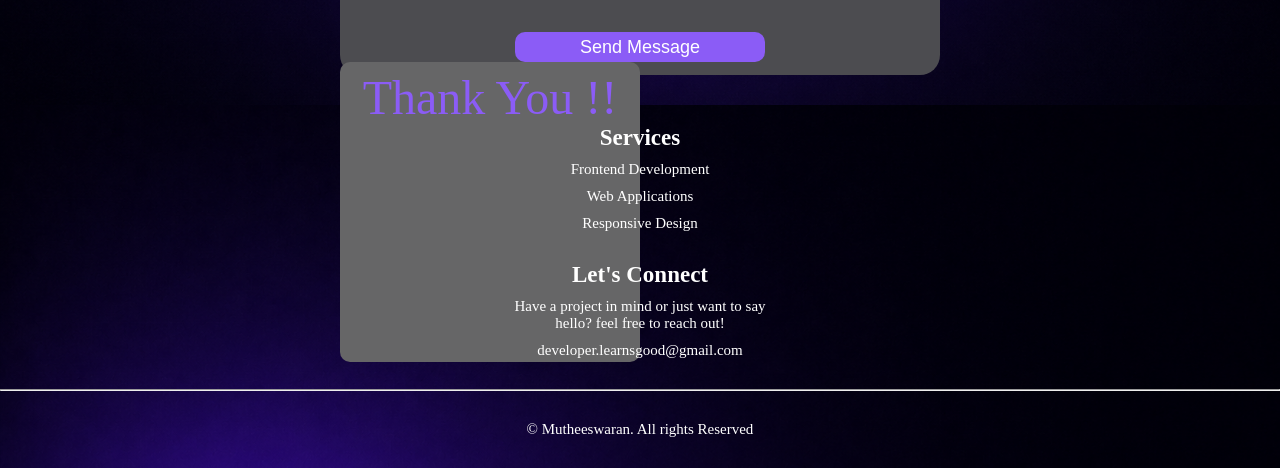
==== commit 54107265: "new file add" ====
--- a/index.html
+++ b/index.html
@@ -290,6 +290,9 @@
                         <input type="text" placeholder="Subject">
                         <input type="text" placeholder="Your Message">
                         <button type="submit">Send Message</button>
+                        <div class="popup">
+                            <p>Thank You !!</p>
+                        </div>
                         </div>
                     </div>
 
@@ -323,18 +326,6 @@
   
     </main>
 
- 
- 
-      <!--    </section>
-
-     
- 
-   
-
- 
-   
-      -->
-
      <script src="script.js"></script>
 </body>
-</html>+</html>
--- a/style.css
+++ b/style.css
@@ -34,8 +34,7 @@
     height: 60px;
     position: sticky;
     box-shadow: 0 0 2px 2px #ffffff;
-    padding-left: 20px;
-    padding-right: 20px;
+
 }
 .navbar{
     display: flex;
@@ -207,6 +206,11 @@
 .skill-container{
     padding-bottom: 30px;
 }
+
+.skill-images {
+    display: inline-block;
+    align-items: center;
+}
 .skill-container > h2 {
     padding: 30px 0px 0px 0px;
     color:#A855F7;
@@ -316,6 +320,9 @@
     flex-direction: column;
     align-items: center;
     text-align: center;
+}
+.ser-bg{
+    margin: 50px 0;
 }
 .ser-bg h1{
     display: inline;
@@ -424,6 +431,20 @@
     color: white;
 }
 
+.popup{
+    width: 300px;
+    height: 300px;
+    background-color: #666667;
+    border: none;
+    border-radius: 10px;
+    /* display: none; */
+}
+.popup p{
+    color: #8B5CF6;
+    font-size: 3rem;
+    
+}
+
 .final{
     height: max-content;
     background-image: url(images/footer.png);
--- a/responsive.css
+++ b/responsive.css
@@ -1,4 +1,7 @@
 @media screen and (max-width:340px) {
+    .navbar{
+        padding: 10px 10px 10px 10px;
+    }
     .ser-bg h1{
         font-size: 1.5rem;
         }
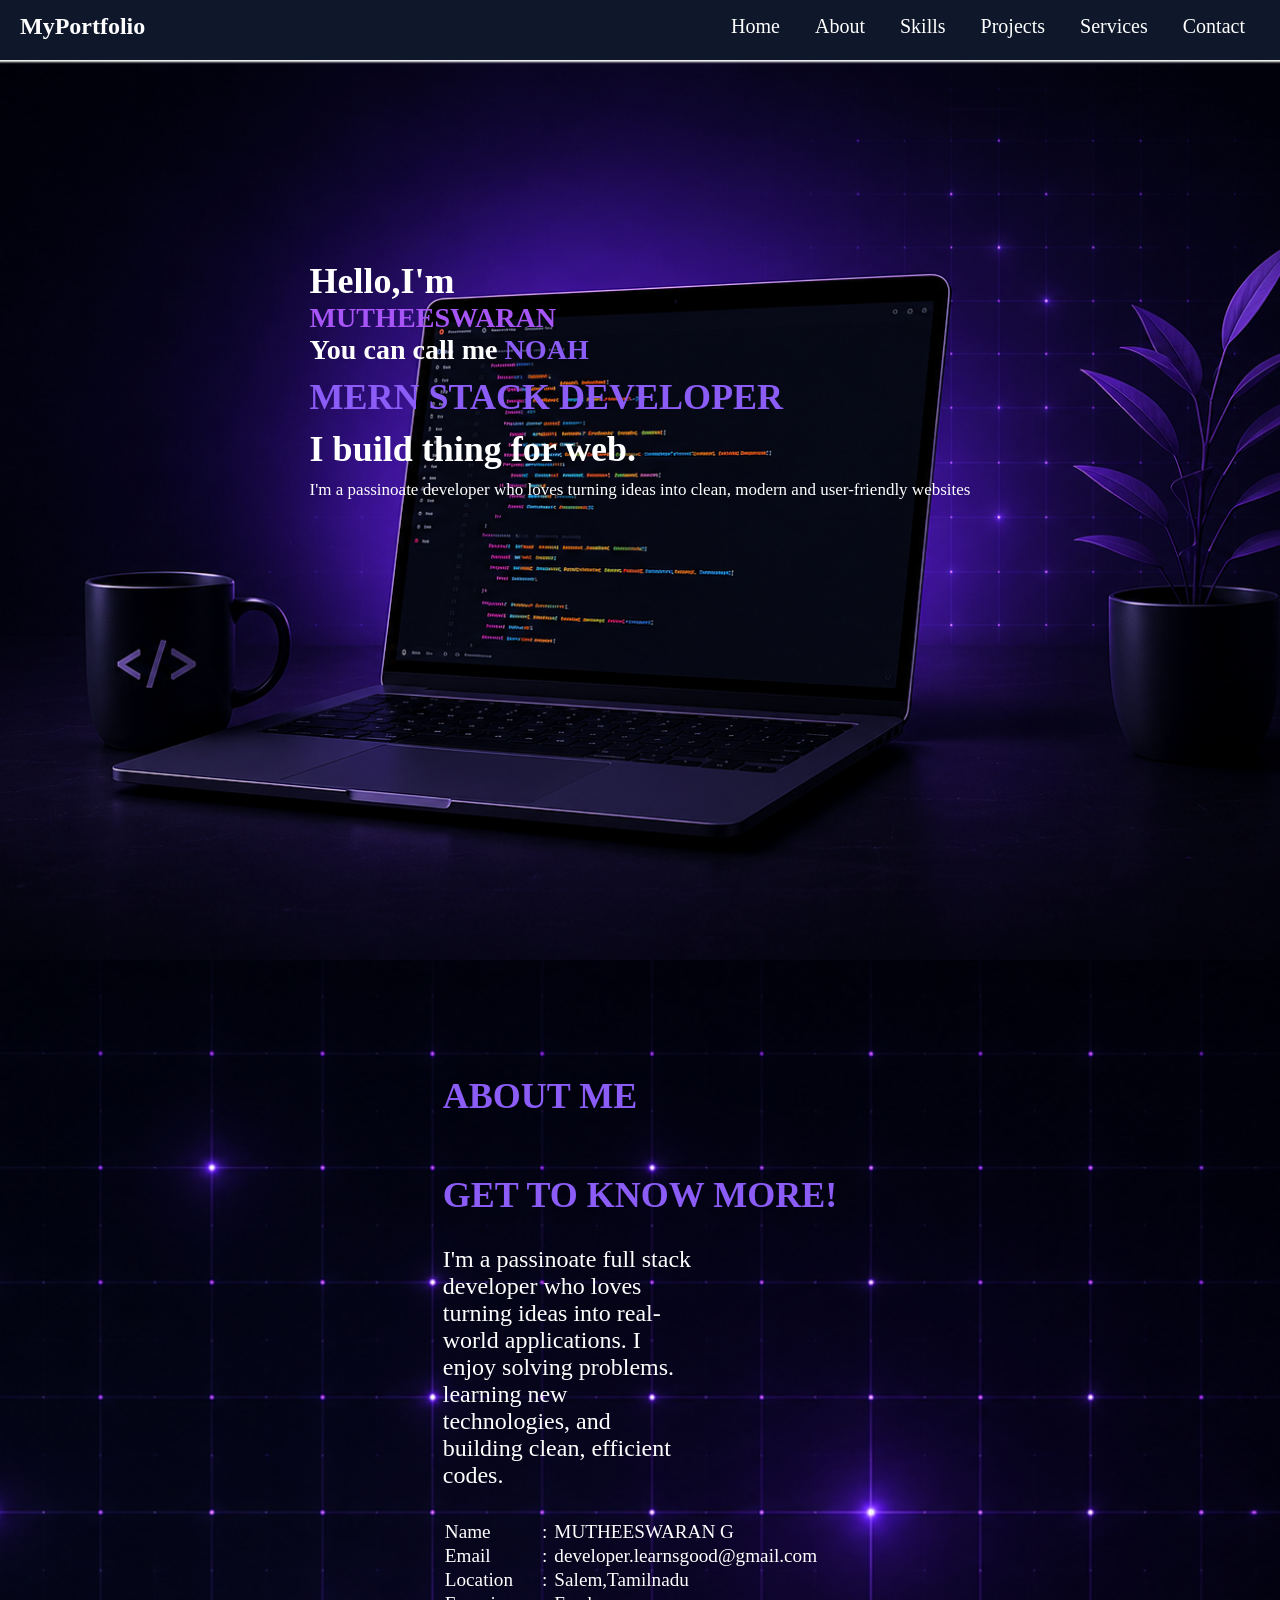
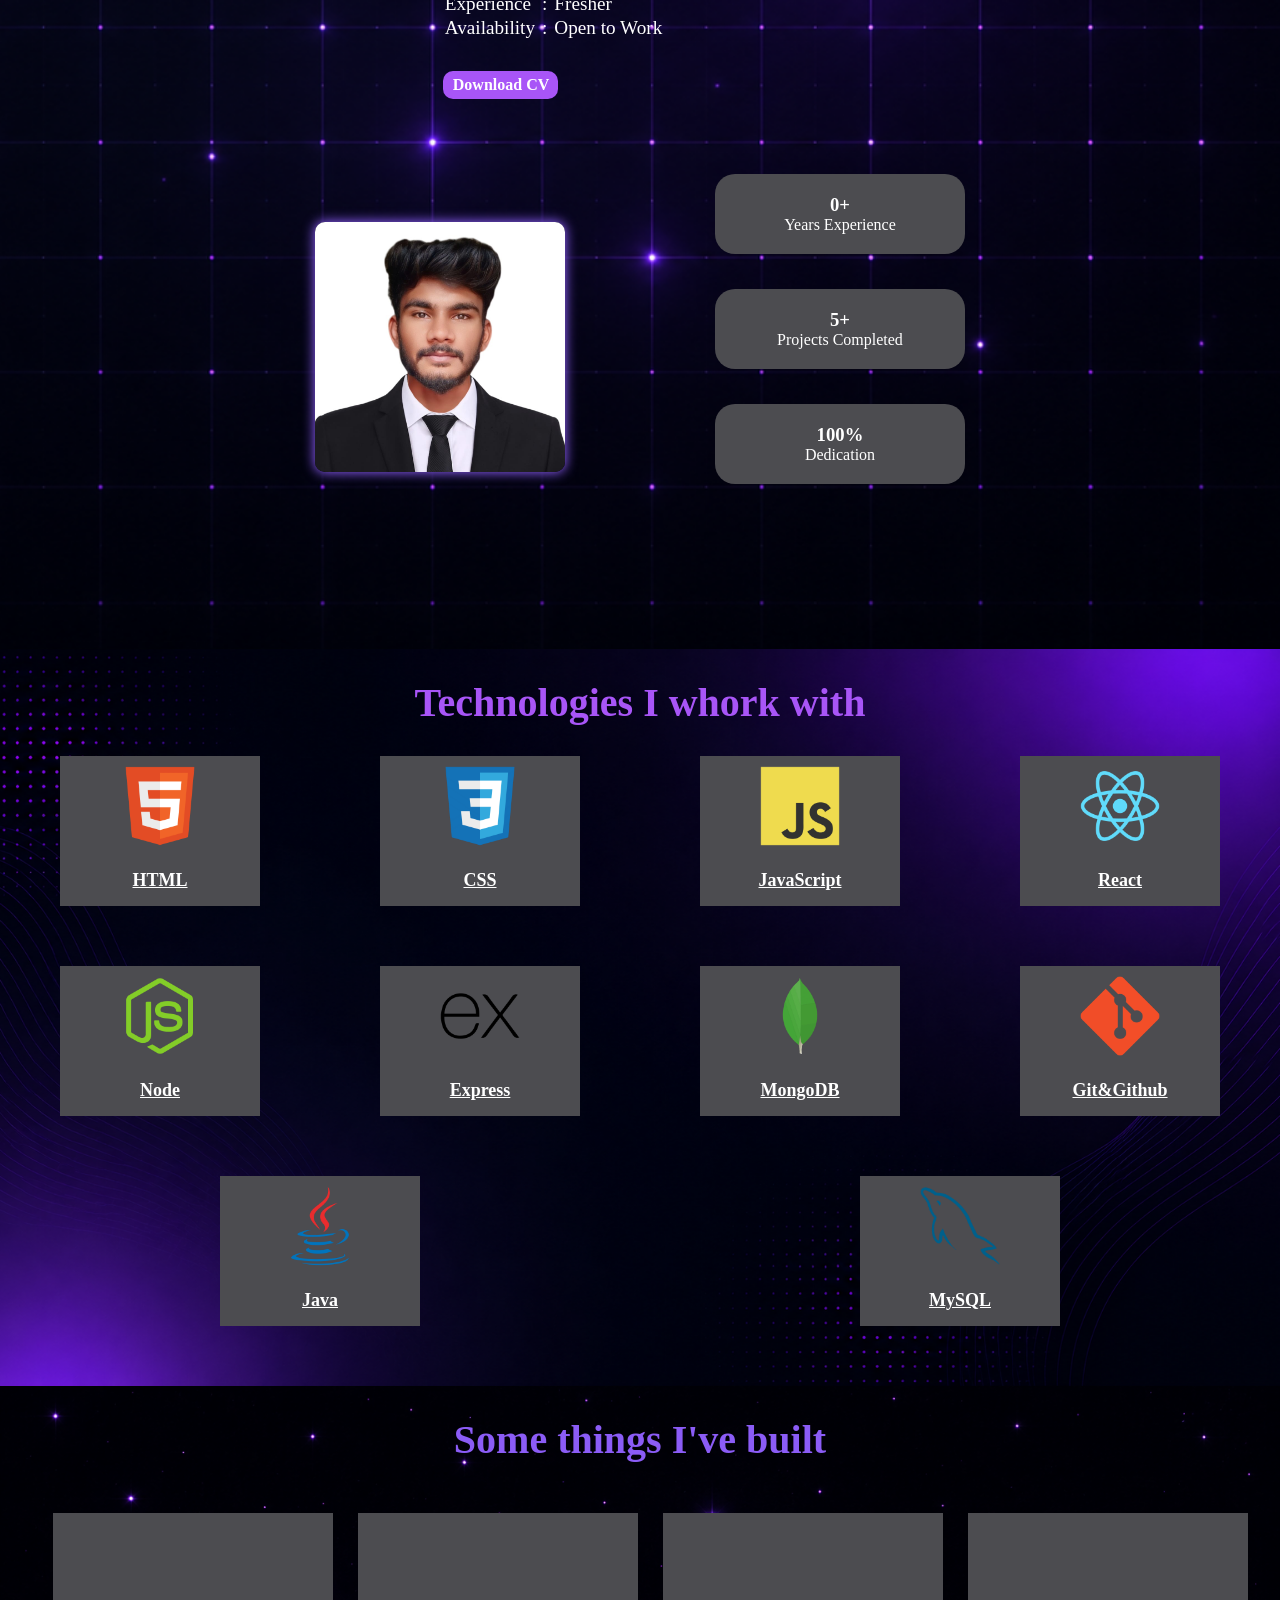
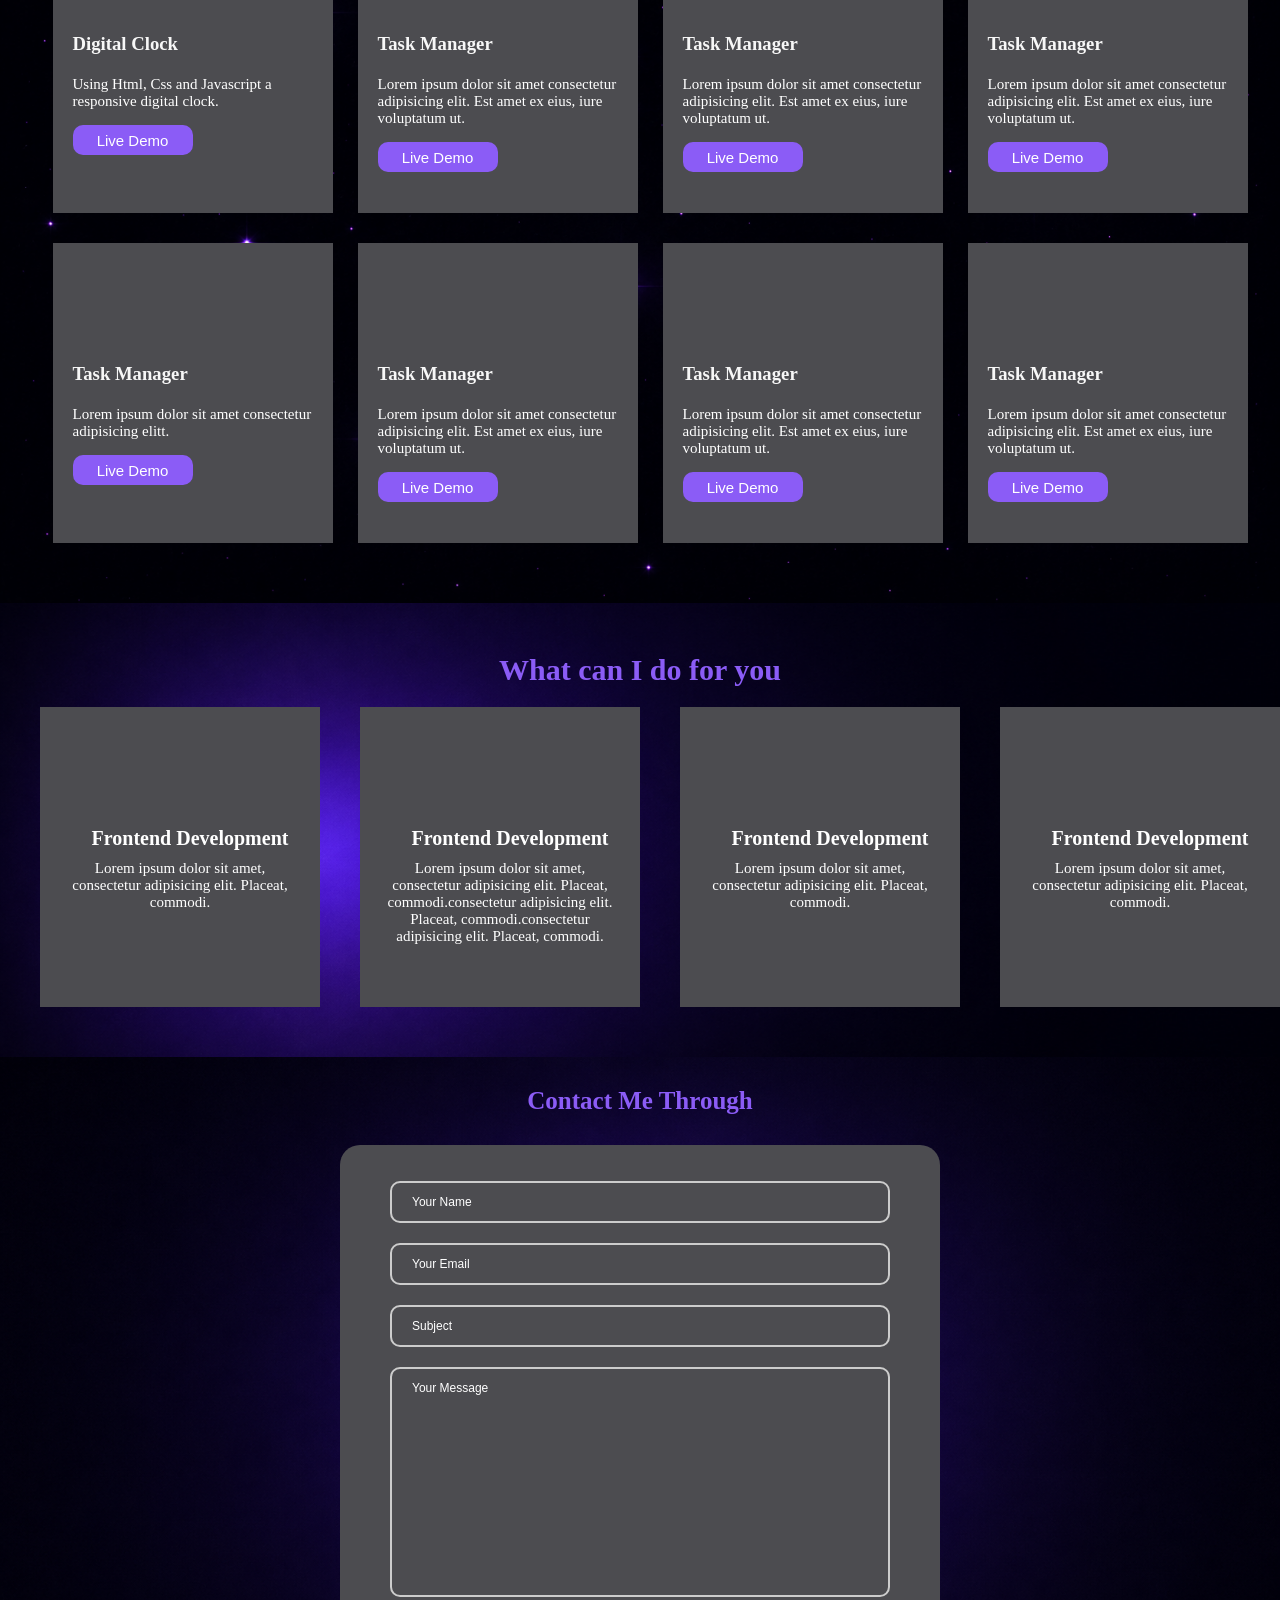
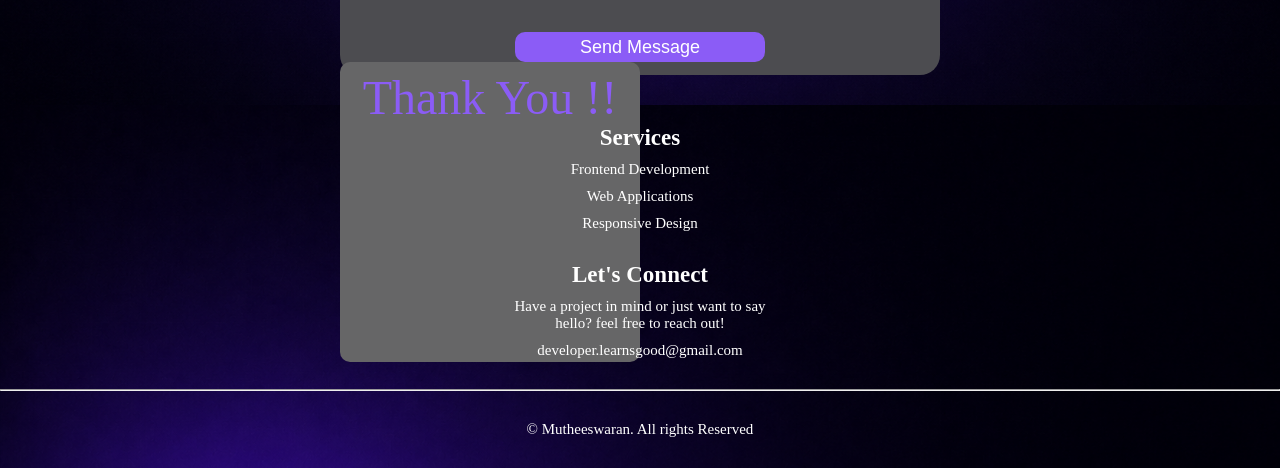
==== commit 6817cf5f: "Replace Task Manager with Digital Clock project" ====
--- a/index.html
+++ b/index.html
@@ -173,9 +173,9 @@
             <div  class="pro-con2">
             <div class="pro-card">
                 <div>
-                <h3>Task Manager</h3>
-                <p>Lorem ipsum dolor sit amet consectetur adipisicing elit. Est amet ex eius, iure voluptatum ut.</p>
-                <button><a href="">Live Demo</a></button>
+                <h3>Digital Clock</h3>
+                <p>Using Html, Css and Javascript a responsive digital clock.</p>
+                <button><a href="https://soulnoah07.github.io/Digital-Clock/">Live Demo</a></button>
                 </div>
             </div>
             
